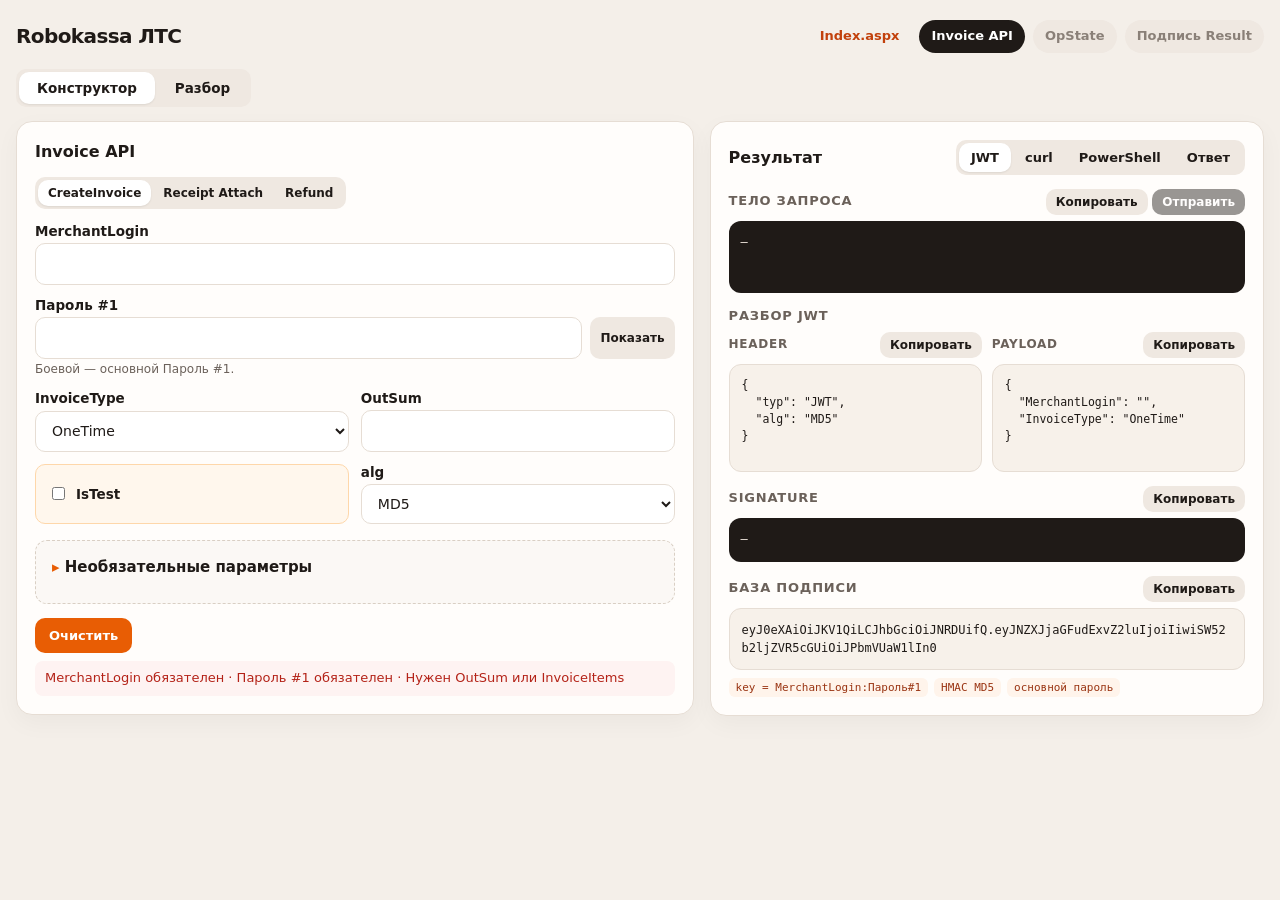
==== index.html @ 937c183a "move" ====
<!DOCTYPE html>
<html lang="ru">
<head>
  <meta charset="UTF-8" />
  <meta name="viewport" content="width=device-width, initial-scale=1" />
  <title>Robokassa ЛТС — Invoice API</title>
  <!--
    Invoice API (JWT): CreateInvoice + режим «Разбор».
    Схема payload взята из https://docs.robokassa.ru/openapi/robokassa.yaml
    (components.schemas.InvoiceCreatePayload), сверено 2026-09-21.
    Receipt Attach (второй чек): docs.robokassa.ru/ru/second-receipt, сверено 2026-09-24.
    Refund: docs.robokassa.ru/ru/refund-api + RefundPayload из yaml, сверено 2026-09-24.
    Хеш-функции скопированы из index.html без изменений.
    UI: скил robokassa-lts-ui. API/подписи: скил robokassa-api.
  -->
  <style>
    :root {
      --bg: #f4efe9;
      --paper: #fffdfb;
      --ink: #1f1a17;
      --muted: #6b615a;
      --line: #e6ddd4;
      --orange: #e85d04;
      --orange-deep: #c2410c;
      --ok: #0f7b4c;
      --warn: #b45309;
      --err: #b42318;
      --chip: #fff4eb;
      --mono: "Cascadia Code", "Consolas", "SFMono-Regular", ui-monospace, monospace;
      --sans: "Segoe UI", system-ui, sans-serif;
    }
    * { box-sizing: border-box; }
    html, body { margin: 0; background: var(--bg); color: var(--ink); font: 15px/1.45 var(--sans); }
    a { color: var(--orange-deep); }
    .app { max-width: 1280px; margin: 0 auto; padding: 20px 16px 40px; }
    header.app-head {
      display: flex; flex-wrap: wrap; gap: 12px 24px;
      align-items: center; justify-content: space-between;
      margin-bottom: 16px;
    }
    .brand strong { font-size: 20px; letter-spacing: -0.03em; }
    nav { display: flex; flex-wrap: wrap; gap: 8px; }
    nav a, nav span {
      display: inline-flex; align-items: center; padding: 7px 12px;
      border-radius: 999px; text-decoration: none; font-size: 13px; font-weight: 600;
    }
    nav a.active { background: var(--ink); color: #fff; }
    nav span.soon { background: #efe8e1; color: #8a8078; }
    .grid { display: grid; grid-template-columns: minmax(0, 1.1fr) minmax(0, 0.9fr); gap: 16px; align-items: start; }
    @media (max-width: 820px) { .grid { grid-template-columns: 1fr; } }
    .card {
      background: var(--paper); border: 1px solid var(--line); border-radius: 16px;
      padding: 18px; box-shadow: 0 8px 24px rgba(31, 26, 23, 0.04);
    }
    .sticky { position: sticky; top: 12px; }
    h2 { margin: 0 0 14px; font-size: 16px; }
    h3 { margin: 0 0 10px; font-size: 13px; color: var(--muted); text-transform: uppercase; letter-spacing: 0.06em; }
    .fields { display: grid; gap: 12px; }
    .row { display: grid; gap: 4px; justify-items: stretch; }
    .row.inline { grid-template-columns: 1fr 1fr; gap: 12px; }
    .row.three { grid-template-columns: 1fr 1fr 1fr; gap: 12px; }
    .row.exp { grid-template-columns: minmax(0, 1fr) 72px 72px; gap: 8px; }
    .row.url2 { grid-template-columns: minmax(0, 1fr) 100px; gap: 8px; }
    @media (max-width: 640px) {
      .row.inline, .row.three, .row.exp, .row.url2 { grid-template-columns: 1fr; }
    }
    .checks { display: grid; grid-template-columns: 1fr 1fr; gap: 8px; }
    label { display: block; margin: 0; padding: 0; text-align: left; font-size: 13.5px; font-weight: 600; line-height: 1.2; }
    input[type="text"], input[type="password"], input[type="number"], input[type="email"],
    input[type="url"], select, textarea {
      width: 100%; border: 1px solid var(--line); border-radius: 10px;
      padding: 10px 12px; font: 14px/1.4 var(--sans); background: #fff; color: var(--ink);
    }
    textarea { min-height: 88px; resize: vertical; font-family: var(--mono); font-size: 13px; }
    textarea.tall { min-height: 150px; }
    input:focus, select:focus, textarea:focus { outline: 2px solid #fdba74; border-color: var(--orange); }
    input:disabled, select:disabled, textarea:disabled { background: #f7f3ef; color: #a09790; }
    .pass-wrap { display: flex; gap: 8px; }
    .pass-wrap input { flex: 1; }
    .check {
      display: flex; align-items: center; gap: 8px; padding: 10px 12px;
      border: 1px solid var(--line); border-radius: 10px; background: #fff; font-size: 13.5px; font-weight: 600;
    }
    .check.live { background: #fff7ed; border-color: #fed7aa; }
    .actions { display: flex; flex-wrap: wrap; gap: 8px; margin-top: 14px; }
    button, .btn {
      border: 0; border-radius: 10px; padding: 10px 14px; font: 600 13px var(--sans);
      cursor: pointer; background: var(--ink); color: #fff;
    }
    button.primary { background: var(--orange); }
    button.primary:hover { background: var(--orange-deep); }
    button.ghost, .btn.ghost { background: #efe8e1; color: var(--ink); }
    button.small { padding: 6px 10px; font-size: 12px; }
    button:disabled { opacity: .45; cursor: not-allowed; }
    details.opt {
      margin-top: 16px; border: 1px dashed #d9cfc4; border-radius: 12px; padding: 4px 12px 12px;
      background: #fbf8f5;
    }
    details.opt > summary {
      cursor: pointer; font-weight: 700; padding: 12px 4px; list-style: none;
    }
    details.opt label:not(.check) { color: var(--muted); }
    .opt-stack { display: grid; gap: 0; margin-top: 2px; }
    details.opt.sec {
      margin: 0; border: 0; border-radius: 0; padding: 0 0 2px; background: transparent;
    }
    details.opt.sec > summary {
      color: var(--muted); font-size: 13px; font-weight: 600; padding: 10px 2px;
      text-transform: uppercase; letter-spacing: 0.06em;
    }
    details.opt.nested {
      margin: 8px 0 0; padding: 2px 10px 10px;
    }
    details.opt.nested > summary {
      color: var(--muted); font-size: 13px; font-weight: 600; padding: 8px 2px;
      text-transform: uppercase; letter-spacing: 0.06em;
    }
    details.opt.nested.items {
      margin: 0; border: 1px solid var(--line); border-radius: 10px;
      background: #fff; padding: 4px 12px 12px;
    }
    details.opt.nested.items > summary {
      color: var(--ink); font-size: 13.5px; font-weight: 600; padding: 10px 2px;
      text-transform: none; letter-spacing: 0;
    }
    .fiscal-extra { display: grid; gap: 6px; margin-top: 4px; }
    .fiscal-extra .check {
      padding: 2px 0; border: 0; background: transparent; border-radius: 0;
      font-size: 12px; font-weight: 500; color: var(--muted);
    }
    .fiscal-extra label { font-size: 12px; font-weight: 500; }
    .fiscal-extra input[type="text"] { padding: 6px 8px; font-size: 13px; }
    .item-card {
      border: 1px solid var(--line); border-radius: 10px; padding: 10px; background: #fff;
      display: grid; gap: 8px; margin-bottom: 8px;
    }
    .item-card .head { display: flex; justify-content: space-between; align-items: center; }
    .item-card .head b { font-size: 12.5px; color: var(--muted); }
    .kv-row { display: grid; grid-template-columns: 1fr 1fr auto; gap: 8px; margin-bottom: 8px; }
    .one-row { display: grid; grid-template-columns: 1fr auto; gap: 8px; margin-bottom: 8px; }
    .sum-row { display: grid; grid-template-columns: 1fr 120px auto; gap: 8px; margin-bottom: 8px; }
    details.opt > summary::-webkit-details-marker { display: none; }
    details.opt > summary::before { content: "▸ "; color: var(--orange); }
    details.opt[open] > summary::before { content: "▾ "; }
    .seg {
      display: inline-flex; padding: 3px; background: #efe8e1; border-radius: 10px; gap: 2px;
    }
    .seg button { background: transparent; color: var(--ink); padding: 7px 12px; }
    .seg button.on { background: #fff; box-shadow: 0 1px 2px rgba(0,0,0,.08); }
    .seg.modes { margin-bottom: 14px; }
    .seg.modes button { padding: 8px 18px; font-size: 13.5px; }
    .seg.methods { margin-bottom: 14px; flex-wrap: wrap; }
    .seg.methods button { font-size: 12px; padding: 6px 10px; }
    .result-head { display: flex; justify-content: space-between; align-items: center; gap: 8px; margin-bottom: 12px; flex-wrap: wrap; }
    .out {
      background: #1f1a17; color: #f8efe6; border-radius: 12px; padding: 12px;
      font: 12px/1.5 var(--mono); word-break: break-all; white-space: pre-wrap;
      min-height: 72px; max-height: 240px; overflow: auto;
    }
    .out.plain { background: #f7f1ea; color: var(--ink); border: 1px solid var(--line); }
    .out.short { min-height: 44px; }
    .label-row { display: flex; justify-content: space-between; align-items: center; margin: 14px 0 6px; gap: 8px; }
    .label-row h3 { margin: 0; }
    .parts { display: flex; flex-wrap: wrap; gap: 6px; margin-top: 8px; }
    .parts code {
      display: inline-block; padding: 3px 7px; border-radius: 6px; font: 11px var(--mono);
      background: var(--chip); color: #9a3412;
    }
    .warn, .err, .ok {
      padding: 8px 10px; border-radius: 8px; font-size: 13px; margin-top: 8px;
    }
    .warn { background: #fff7ed; color: var(--warn); }
    .err { background: #fef3f2; color: var(--err); }
    .ok { background: #ecfdf3; color: var(--ok); }
    .hidden { display: none !important; }
    .jwt-pair { display: grid; grid-template-columns: minmax(0, 1fr) minmax(0, 1fr); gap: 10px; }
    @media (max-width: 1080px) { .jwt-pair { grid-template-columns: 1fr; } }
    .jwt-pair.single { grid-template-columns: 1fr; }
    .jwt-pair .out { min-height: 108px; max-height: 200px; font-size: 11.5px; }
    .pair-head { display: flex; justify-content: space-between; align-items: center; margin-bottom: 6px; gap: 6px; }
    .pair-head h3 { margin: 0; font-size: 12px; }
    .sig-chip {
      display: inline-block; padding: 3px 8px; border-radius: 999px;
      font: 11px var(--sans); font-weight: 700;
    }
    .sig-chip.ok { background: #ecfdf3; color: var(--ok); }
    .sig-chip.bad { background: #fef3f2; color: var(--err); }
    .sig-chip.na { background: #efe8e1; color: var(--muted); }
    .finds { display: grid; gap: 7px; }
    .find {
      padding: 9px 11px; border-left: 3px solid; border-radius: 0 8px 8px 0;
      font-size: 13px; line-height: 1.4;
    }
    .find b { display: block; font-weight: 700; }
    .find span { color: inherit; opacity: .85; }
    .find code { font: 11.5px var(--mono); background: rgba(0,0,0,.05); padding: 1px 4px; border-radius: 4px; }
    .find.e { background: #fef3f2; border-color: var(--err); color: var(--err); }
    .find.w { background: #fff7ed; border-color: var(--warn); color: var(--warn); }
    .find.o { background: #ecfdf3; border-color: var(--ok); color: var(--ok); }
    .find.i { background: #f7f1ea; border-color: #cbbfb3; color: var(--muted); }
    .hint { font-size: 12px; color: var(--muted); margin-top: -2px; }
    .stub-note {
      padding: 10px 12px; border-radius: 10px; background: #fff7ed; color: var(--warn);
      font-size: 13px; line-height: 1.5;
    }
  </style>
</head>
<body>
  <div class="app">
    <header class="app-head">
      <div class="brand"><strong>Robokassa ЛТС</strong></div>
      <nav>
        <a href="./index.html">Index.aspx</a>
        <a class="active" href="./invoice.html">Invoice API</a>
        <span class="soon">OpState</span>
        <span class="soon">Подпись Result</span>
      </nav>
    </header>

    <div class="seg modes" id="modeSeg">
      <button type="button" class="on" data-mode="build">Конструктор</button>
      <button type="button" data-mode="check">Разбор</button>
    </div>

    <!-- ============================ КОНСТРУКТОР ============================ -->
    <div class="grid" id="buildMode">
      <section class="card">
        <h2 id="methodTitle">Invoice API</h2>
        <div class="seg methods" id="methodSeg">
          <button type="button" class="on" data-m="create">CreateInvoice</button>
          <button type="button" data-m="attach">Receipt Attach</button>
          <button type="button" data-m="refund">Refund</button>
        </div>

        <div id="formCreate">
        <div class="fields">
          <div class="row">
            <label>MerchantLogin</label>
            <input id="MerchantLogin" type="text" autocomplete="off" spellcheck="false" />
          </div>
          <div class="row">
            <label>Пароль #1</label>
            <div class="pass-wrap">
              <input id="Password1" type="password" autocomplete="off" spellcheck="false" />
              <button type="button" class="ghost small" id="togglePass">Показать</button>
            </div>
            <div class="hint" id="passHint">Боевой — основной Пароль #1.</div>
          </div>
          <div class="row inline">
            <div class="row">
              <label>InvoiceType</label>
              <select id="InvoiceType">
                <option value="OneTime" selected>OneTime</option>
                <option value="Reusable">Reusable</option>
              </select>
            </div>
            <div class="row">
              <label>OutSum</label>
              <input id="OutSum" type="text" inputmode="decimal" />
            </div>
          </div>
          <div class="row inline">
            <label class="check live" id="isTestBox">
              <input id="IsTest" type="checkbox" />
              IsTest
            </label>
            <div class="row">
              <label>alg</label>
              <select id="HashAlgo">
                <option value="md5" selected>MD5</option>
                <option value="ripemd160">RIPEMD160</option>
                <option value="sha1">HS1</option>
                <option value="sha256">HS256</option>
                <option value="sha384">HS384</option>
                <option value="sha512">HS512</option>
              </select>
            </div>
          </div>
        </div>

        <details class="opt" id="optionalBlock">
          <summary>Необязательные параметры</summary>
          <div class="opt-stack">
            <details class="opt sec">
              <summary>Основные</summary>
              <div class="fields">
                <div class="row">
                  <label>Description</label>
                  <input id="Description" type="text" />
                </div>
                <div class="row inline">
                  <div class="row">
                    <label>InvId</label>
                    <input id="InvId" type="text" inputmode="numeric" />
                  </div>
                  <div class="row">
                    <label>Culture</label>
                    <select id="Culture">
                      <option value=""></option>
                      <option value="ru">ru</option>
                      <option value="en">en</option>
                    </select>
                  </div>
                </div>
                <div class="row exp">
                  <div class="row">
                    <label>ExpirationDate</label>
                    <input id="ExpirationDate" type="date" />
                  </div>
                  <div class="row">
                    <label>ЧЧ</label>
                    <input id="ExpirationHH" type="text" inputmode="numeric" maxlength="2" />
                  </div>
                  <div class="row">
                    <label>ММ</label>
                    <input id="ExpirationMM" type="text" inputmode="numeric" maxlength="2" />
                  </div>
                </div>
                <div class="hint" id="expHint">Без пояса = МСК.</div>
                <div class="row">
                  <label>MerchantComments</label>
                  <input id="MerchantComments" type="text" />
                </div>
                <div class="row inline">
                  <div class="row">
                    <label>CustomUserProperty.Name</label>
                    <input id="CupName" type="text" />
                  </div>
                  <div class="row">
                    <label>CustomUserProperty.Value</label>
                    <input id="CupValue" type="text" />
                  </div>
                </div>
              </div>
            </details>

            <details class="opt sec">
              <summary>Позиции счёта</summary>
              <div class="fields">
                <details class="opt nested items" id="itemsBlock">
                  <summary>InvoiceItems</summary>
                  <div id="itemList"></div>
                  <button type="button" class="ghost small" id="addItem">+</button>
                  <div class="hint" style="margin-top:6px">Обязательны Name, Quantity, Cost, Tax. С позициями OutSum не обязателен.</div>
                </details>
              </div>
            </details>

            <details class="opt sec">
              <summary>Фискализация</summary>
              <div class="fields">
                <div class="row">
                  <label>Sno</label>
                  <select id="Sno">
                    <option value=""></option>
                    <option value="osn">osn</option>
                    <option value="usn_income">usn_income</option>
                    <option value="usn_income_outcome">usn_income_outcome</option>
                    <option value="esn">esn</option>
                    <option value="patent">patent</option>
                  </select>
                </div>
                <div class="row">
                  <label>Payments</label>
                  <div id="payList"></div>
                  <button type="button" class="ghost small" id="addPay">+</button>
                </div>
                <div class="fiscal-extra">
                  <label class="check">
                    <input id="IsWithoutFreeSale" type="checkbox" />
                    IsWithoutFreeSale
                  </label>
                  <div class="row">
                    <label>FiscalParentOpId</label>
                    <input id="FiscalParentOpId" type="text" inputmode="numeric" />
                  </div>
                </div>
              </div>
            </details>

            <details class="opt sec">
              <summary>Способы оплаты</summary>
              <div class="fields">
                <div class="row">
                  <label>Aliases</label>
                  <div id="aliasList"></div>
                  <button type="button" class="ghost small" id="addAlias">+</button>
                </div>
              </div>
            </details>

            <details class="opt sec">
              <summary>URL2</summary>
              <div class="fields">
                <div class="row url2">
                  <div class="row">
                    <label>SuccessUrl2Data.Url</label>
                    <input id="SuccessUrl2" type="url" />
                  </div>
                  <div class="row">
                    <label>Method</label>
                    <select id="SuccessUrl2Method">
                      <option value="GET">GET</option>
                      <option value="POST">POST</option>
                    </select>
                  </div>
                </div>
                <div class="row url2">
                  <div class="row">
                    <label>FailUrl2Data.Url</label>
                    <input id="FailUrl2" type="url" />
                  </div>
                  <div class="row">
                    <label>Method</label>
                    <select id="FailUrl2Method">
                      <option value="GET">GET</option>
                      <option value="POST">POST</option>
                    </select>
                  </div>
                </div>
                <div class="hint"><code>Url</code> + <code>Method</code> вместе. Не то же, что <code>SuccessUrl2</code> в AdditionalParameters.</div>
              </div>
            </details>

            <details class="opt sec">
              <summary>UserFields</summary>
              <div id="ufList"></div>
              <button type="button" class="ghost small" id="addUf">+</button>
            </details>

            <details class="opt sec">
              <summary>AdditionalParameters</summary>
              <div class="fields">
                <div class="row inline">
                  <div class="row">
                    <label>Email</label>
                    <input id="apEmail" type="email" />
                  </div>
                  <div class="row">
                    <label>IncCurrLabel</label>
                    <input id="apIncCurrLabel" type="text" />
                  </div>
                </div>
                <div class="row">
                  <label>PaymentMethods</label>
                  <input id="apPaymentMethods" type="text" placeholder='["BankCard","SBP"]' />
                </div>
                <div class="row">
                  <label>ResultURL2</label>
                  <input id="apResultURL2" type="url" />
                </div>
                <div class="row url2">
                  <div class="row">
                    <label>SuccessUrl2</label>
                    <input id="apSuccessUrl2" type="url" />
                  </div>
                  <div class="row">
                    <label>Method</label>
                    <select id="apSuccessUrl2Method">
                      <option value=""></option>
                      <option value="GET">GET</option>
                      <option value="POST">POST</option>
                    </select>
                  </div>
                </div>
                <div class="row url2">
                  <div class="row">
                    <label>FailUrl2</label>
                    <input id="apFailUrl2" type="url" />
                  </div>
                  <div class="row">
                    <label>Method</label>
                    <select id="apFailUrl2Method">
                      <option value=""></option>
                      <option value="GET">GET</option>
                      <option value="POST">POST</option>
                    </select>
                  </div>
                </div>
                <div class="row">
                  <label>Token</label>
                  <input id="apToken" type="text" spellcheck="false" />
                </div>
                <div class="row">
                  <label>Split</label>
                  <textarea id="apSplit" spellcheck="false"></textarea>
                  <div class="hint">Формат не описан, уходит как есть. Не API сплитования.</div>
                </div>
                <div class="checks">
                  <label class="check">
                    <input id="apStepByStep" type="checkbox" />
                    StepByStep
                  </label>
                  <label class="check">
                    <input id="apRecurring" type="checkbox" />
                    Recurring
                  </label>
                </div>
                <div class="row">
                  <label>Свои ключи</label>
                  <div id="apList"></div>
                  <button type="button" class="ghost small" id="addAp">+</button>
                  <div class="hint">Строками. <code>IsTest</code> — галкой выше.</div>
                </div>
              </div>
            </details>
          </div>
        </details>
        </div>

        <!-- Receipt Attach — второй (итоговый) чек. Не JWT: base64(тело).base64(hex-хеш(base64 + Пароль#1)) -->
        <div id="formAttach" class="hidden">
          <div class="fields">
            <div class="row">
              <label>merchantId</label>
              <input id="raMerchant" type="text" autocomplete="off" spellcheck="false" />
            </div>
            <div class="row">
              <label>Пароль #1</label>
              <div class="pass-wrap">
                <input id="raPass" type="password" autocomplete="off" spellcheck="false" />
                <button type="button" class="ghost small" id="raTogglePass">Показать</button>
              </div>
            </div>
            <div class="row inline">
              <div class="row">
                <label>originId</label>
                <input id="raOriginId" type="text" inputmode="numeric" />
              </div>
              <div class="row">
                <label>id</label>
                <input id="raId" type="text" inputmode="numeric" />
              </div>
            </div>
            <div class="row inline">
              <div class="row">
                <label>total</label>
                <input id="raTotal" type="text" inputmode="decimal" />
              </div>
              <div class="row">
                <label>Алгоритм</label>
                <select id="raAlgo">
                  <option value="md5" selected>MD5</option>
                  <option value="ripemd160">RIPEMD160</option>
                  <option value="sha1">SHA1</option>
                  <option value="sha256">SHA256</option>
                  <option value="sha384">SHA384</option>
                  <option value="sha512">SHA512</option>
                </select>
              </div>
            </div>
            <div class="row">
              <label>url</label>
              <input id="raUrl" type="url" />
            </div>
            <div class="row inline">
              <div class="row">
                <label>client.email</label>
                <input id="raEmail" type="email" />
              </div>
              <div class="row">
                <label>client.phone</label>
                <input id="raPhone" type="text" inputmode="tel" />
              </div>
            </div>
            <div class="row">
              <label>items</label>
              <div id="raItemList"></div>
              <button type="button" class="ghost small" id="addRaItem">+</button>
            </div>
            <div class="row">
              <label>payments</label>
              <div id="raPayList"></div>
              <button type="button" class="ghost small" id="addRaPay">+</button>
            </div>
          </div>

          <details class="opt">
            <summary>Необязательные параметры</summary>
            <div class="opt-stack">
              <details class="opt sec">
                <summary>Основные</summary>
                <div class="fields">
                  <div class="row">
                    <label>sno</label>
                    <select id="raSno">
                      <option value=""></option>
                      <option value="osn">osn</option>
                      <option value="usn_income">usn_income</option>
                      <option value="usn_income_outcome">usn_income_outcome</option>
                      <option value="esn">esn</option>
                      <option value="patent">patent</option>
                    </select>
                  </div>
                  <div class="row">
                    <label>vats</label>
                    <div id="raVatList"></div>
                    <button type="button" class="ghost small" id="addRaVat">+</button>
                  </div>
                </div>
              </details>
            </div>
          </details>
        </div>

        <!-- Refund API: JWT на Пароле #3, только HS256/384/512, тестового режима нет -->
        <div id="formRefund" class="hidden">
          <div class="fields">
            <div class="row">
              <label>Пароль #3</label>
              <div class="pass-wrap">
                <input id="rfPass" type="password" autocomplete="off" spellcheck="false" />
                <button type="button" class="ghost small" id="rfTogglePass">Показать</button>
              </div>
            </div>
            <div class="row">
              <label>OpKey</label>
              <input id="rfOpKey" type="text" autocomplete="off" spellcheck="false" />
            </div>
            <div class="row">
              <label>alg</label>
              <select id="rfAlgo">
                <option value="sha256" selected>HS256</option>
                <option value="sha384">HS384</option>
                <option value="sha512">HS512</option>
              </select>
            </div>
          </div>

          <details class="opt">
            <summary>Необязательные параметры</summary>
            <div class="opt-stack">
              <details class="opt sec">
                <summary>Частичный возврат</summary>
                <div class="fields">
                  <div class="row">
                    <label>RefundSum</label>
                    <input id="rfSum" type="text" inputmode="decimal" />
                  </div>
                </div>
              </details>
              <details class="opt sec">
                <summary>Чек возврата</summary>
                <div class="fields">
                  <details class="opt nested items">
                    <summary>InvoiceItems</summary>
                    <div id="rfItemList"></div>
                    <button type="button" class="ghost small" id="addRfItem">+</button>
                  </details>
                </div>
              </details>
            </div>
          </details>

          <div class="label-row"><h3>GetState</h3></div>
          <div class="one-row">
            <input id="rfRequestId" type="text" placeholder="requestId" spellcheck="false" />
            <button type="button" class="ghost small" id="rfStateOpen" disabled>Открыть</button>
          </div>
        </div>

        <div class="actions">
          <button type="button" class="primary" id="resetBuild">Очистить</button>
        </div>
        <div id="formMsg"></div>
      </section>

      <aside class="card sticky">
        <div class="result-head">
          <h2 style="margin:0">Результат</h2>
          <div class="seg" id="formatSeg">
            <button type="button" class="on" data-fmt="jwt" id="fmtFirst">JWT</button>
            <button type="button" data-fmt="curl">curl</button>
            <button type="button" data-fmt="ps">PowerShell</button>
            <button type="button" data-fmt="resp">Ответ</button>
          </div>
        </div>

        <div class="label-row">
          <h3 id="bodyTitle">Тело запроса</h3>
          <div>
            <button type="button" class="ghost small" id="copyBody">Копировать</button>
            <button type="button" class="small" id="sendBtn" disabled title="Из локального файла отправка заблокирована CORS">Отправить</button>
          </div>
        </div>
        <div class="out" id="bodyOut">—</div>
        <div id="respStub" class="stub-note hidden" style="margin-top:8px">
          Из файла не отправить — нет CORS. curl / PowerShell / Postman. Кнопка — болванка под хостинг.
        </div>

        <div class="label-row"><h3 id="bSplitTitle">Разбор JWT</h3></div>
        <div class="jwt-pair" id="bPair">
          <div id="bHeaderWrap">
            <div class="pair-head">
              <h3>Header</h3>
              <button type="button" class="ghost small" data-copy="bHeaderOut">Копировать</button>
            </div>
            <div class="out plain" id="bHeaderOut">—</div>
          </div>
          <div>
            <div class="pair-head">
              <h3>Payload</h3>
              <button type="button" class="ghost small" data-copy="bPayloadOut">Копировать</button>
            </div>
            <div class="out plain" id="bPayloadOut">—</div>
          </div>
        </div>

        <div class="label-row">
          <h3>Signature</h3>
          <button type="button" class="ghost small" data-copy="sigOut">Копировать</button>
        </div>
        <div class="out short" id="sigOut">—</div>

        <div class="label-row">
          <h3>База подписи</h3>
          <button type="button" class="ghost small" data-copy="baseOut">Копировать</button>
        </div>
        <div class="out plain short" id="baseOut">—</div>
        <div class="parts" id="baseParts"></div>
      </aside>
    </div>

    <!-- ============================== РАЗБОР ============================== -->
    <div class="grid hidden" id="checkMode">
      <section class="card">
        <h2>Что прислал клиент</h2>
        <div class="fields">
          <div class="row">
            <label>JWT, payload, curl или лог — как есть</label>
            <textarea id="rawIn" class="tall" spellcheck="false" placeholder="eyJ0eXAiOiJKV1QiLCJhbGciOiJNRDUifQ.eyJNZXJjaGFudExvZ2luIjoi..."></textarea>
          </div>
          <div class="row inline">
            <div class="row">
              <label>MerchantLogin</label>
              <input id="cLogin" type="text" autocomplete="off" spellcheck="false" />
              <div class="hint">Из payload.</div>
            </div>
            <div class="row">
              <label>Пароль #1</label>
              <div class="pass-wrap">
                <input id="cPass1" type="password" autocomplete="off" spellcheck="false" />
                <button type="button" class="ghost small" id="cTogglePass">Показать</button>
              </div>
              <div class="hint">Для подписи. При <code>IsTest=1</code> — тестовый.</div>
            </div>
          </div>
        </div>

        <div class="actions">
          <button type="button" class="primary" id="resetCheck">Очистить</button>
          <button type="button" class="ghost" id="toBuilder" disabled>Загрузить в конструктор</button>
        </div>
      </section>

      <aside class="card sticky">
        <div class="result-head">
          <h2 style="margin:0">Диагностика</h2>
          <span class="sig-chip na" id="sigChip">подпись не проверена</span>
        </div>
        <div class="finds" id="findings">
          <div class="find i"><b>Пусто</b><span>Вставь JWT или payload слева.</span></div>
        </div>

        <div class="label-row"><h3>Разбор JWT</h3></div>
        <div class="jwt-pair">
          <div>
            <div class="pair-head">
              <h3>Header</h3>
              <button type="button" class="ghost small" data-copy="cHeaderOut">Копировать</button>
            </div>
            <div class="out plain" id="cHeaderOut">—</div>
          </div>
          <div>
            <div class="pair-head">
              <h3>Payload</h3>
              <button type="button" class="ghost small" data-copy="cPayloadOut">Копировать</button>
            </div>
            <div class="out plain" id="cPayloadOut">—</div>
          </div>
        </div>

        <div class="label-row">
          <h3>Signature клиента</h3>
          <button type="button" class="ghost small" data-copy="cSigOut">Копировать</button>
        </div>
        <div class="out short" id="cSigOut">—</div>
      </aside>
    </div>
  </div>

  <script>
    const API_URL = "https://services.robokassa.ru/InvoiceServiceWebApi/api/CreateInvoice";
    const REFUND_URL = "https://services.robokassa.ru/RefundService/Refund/Create";
    const REFUND_STATE_URL = "https://services.robokassa.ru/RefundService/Refund/GetState?id=";
    const ATTACH_URL = "https://ws.roboxchange.com/RoboFiscal/Receipt/Attach";
    const METHOD_TITLE = { create: "Invoice API", attach: "Второй чек", refund: "API возвратов" };

    /* ---- Алгоритмы: внутренний id -> значение alg в header ---- */
    const ALG_LABEL = {
      md5: "MD5", ripemd160: "RIPEMD160", sha1: "HS1",
      sha256: "HS256", sha384: "HS384", sha512: "HS512"
    };
    const ALG_IDS = Object.keys(ALG_LABEL);
    /* Как клиенты реально пишут alg — для сверки header с фактическим алгоритмом */
    const ALG_ALIAS = {
      MD5: "md5", HMACMD5: "md5",
      RIPEMD160: "ripemd160", RMD160: "ripemd160", HMACRIPEMD160: "ripemd160",
      HS1: "sha1", SHA1: "sha1", HMACSHA1: "sha1",
      HS256: "sha256", SHA256: "sha256", HMACSHA256: "sha256",
      HS384: "sha384", SHA384: "sha384", HMACSHA384: "sha384",
      HS512: "sha512", SHA512: "sha512", HMACSHA512: "sha512"
    };

    /* ---- Справочники. Tax/PaymentMethod/PaymentObject в InvoiceItem описаны в схеме
           просто как string, поэтому значение вне списка — предупреждение, не ошибка. ---- */
    const SNO = ["osn", "usn_income", "usn_income_outcome", "esn", "patent"];
    const TAX = ["none", "vat0", "vat10", "vat110", "vat20", "vat120"];
    const PAYMENT_METHOD = ["full_prepayment", "prepayment", "advance", "full_payment", "partial_payment", "credit", "credit_payment"];
    const PAYMENT_OBJECT = ["commodity", "excise", "job", "service", "gambling_bet", "gambling_prize",
      "lottery", "lottery_prize", "intellectual_activity", "payment", "agent_commission", "composite", "another"];
    /* Ставки второго чека — список vats.type из docs.robokassa.ru/ru/second-receipt */
    const ATTACH_TAX = ["none", "vat0", "vat5", "vat7", "vat10", "vat110", "vat20", "vat22", "vat120", "vat122", "vat105", "vat107"];
    const AP_KEYS = [
      "IsTest", "IncCurrLabel", "PaymentMethods", "Email", "ResultURL2",
      "StepByStep", "Recurring", "Token", "Split", "Culture",
      "SuccessUrl2", "SuccessUrl2Method", "FailUrl2", "FailUrl2Method",
      "IsWithoutFreeSale", "FiscalParentOpId"
    ];

    /* ---- Оплата частями и в кредит. Без номенклатуры ссылка создаётся, но платёжная
           форма показывает «форма оплаты не работает» (саппорт, 2026-09-21).
           Podeli, Mokka, YandexPaySplit — docs.robokassa.ru/ru/buynowpaylater.
           OTP — подтверждён саппортом. Регистр не важен. ---- */
    const CREDIT_ALIASES = ["Podeli", "Mokka", "YandexPaySplit", "OTP"];
    function creditAliasesIn(list) {
      const low = CREDIT_ALIASES.map((a) => a.toLowerCase());
      const hit = list.map((a) => String(a).trim()).filter((a) => low.includes(a.toLowerCase()));
      return [...new Set(hit)];
    }
    /* PaymentMethods в AdditionalParameters — строка с JSON-массивом, на всякий случай понимаем и через запятую */
    function parseMethodList(s) {
      try {
        const a = JSON.parse(s);
        if (Array.isArray(a)) return a.map(String);
      } catch (e) {}
      return String(s).replace(/[\[\]"']/g, "").split(",").map((x) => x.trim()).filter(Boolean);
    }
    function paymentMethodsOf(c) {
      const out = [];
      if (Array.isArray(c.Aliases)) out.push(...c.Aliases.map(String));
      const ap = c.AdditionalParameters && typeof c.AdditionalParameters === "object" ? c.AdditionalParameters : {};
      if (ap.IncCurrLabel) out.push(String(ap.IncCurrLabel));
      if (ap.PaymentMethods) out.push(...parseMethodList(ap.PaymentMethods));
      return out;
    }

    /* ---- Схема InvoiceCreatePayload (robokassa.yaml, сверено 2026-09-21) ---- */
    const ITEM_SCHEMA = {
      required: ["Name", "Quantity", "Cost", "Tax"],
      props: {
        Name: { t: "string" },
        Quantity: { t: "number", gt0: true },
        Cost: { t: "number", min0: true },
        Tax: { t: "string", soft: TAX },
        PaymentMethod: { t: "string", soft: PAYMENT_METHOD },
        PaymentObject: { t: "string", soft: PAYMENT_OBJECT },
        NomenclatureCode: { t: "string" },
        AgentInfo: { t: "object", obj: { props: { Type: { t: "string" } } } },
        SupplierInfo: { t: "object", obj: { props: {
          Name: { t: "string" }, Inn: { t: "string" }, Phones: { t: "array", itemType: "string" }
        } } },
        IsNonAgentItem: { t: "boolean" }
      }
    };
    /* SuccessUrl2Data / FailUrl2Data с Method GET и «?» в Url сервер отклоняет;
       с POST или без «?» — принимает (проверено 2026-09-21). У Index.aspx такого нет. */
    const URL2_GET_QUERY = "Url был сформирован некорректно";
    const REDIRECT_SCHEMA = {
      required: ["Url", "Method"],
      props: { Url: { t: "string" }, Method: { t: "string", enum: ["GET", "POST"], ci: "soft" } }
    };
    const CREATE_SCHEMA = {
      required: ["MerchantLogin", "InvoiceType"],
      anyOf: ["OutSum", "InvoiceItems"],
      props: {
        MerchantLogin: { t: "string" },
        /* Регистр значений — прогон invoice-case-test.ps1, 2026-09-21 */
        InvoiceType: { t: "string", enum: ["OneTime", "Reusable"], ci: "ok" },
        Culture: { t: "string", enum: ["ru", "en"],
          ciNote: "Ответ: «Позиции заказа сформированы некорректно» — сбивает с толку." },
        InvId: { t: "integer", nullable: true },
        OutSum: { t: "number", gt0: true },
        ExpirationDate: { t: "string", dt: true },
        Description: { t: "string" },
        FiscalParentOpId: { t: "integer" },
        MerchantComments: { t: "string" },
        UserFields: { t: "object", vt: "string" },
        InvoiceItems: { t: "array", item: ITEM_SCHEMA },
        SuccessUrl2Data: { t: "object", obj: REDIRECT_SCHEMA },
        FailUrl2Data: { t: "object", obj: REDIRECT_SCHEMA },
        Aliases: { t: "array", itemType: "string" },
        Payments: { t: "array", item: {
          required: ["Sum"],
          props: { Type: { t: "string" }, Sum: { t: "number" } }
        } },
        CustomUserProperty: { t: "object", obj: {
          props: { Name: { t: "string" }, Value: { t: "string" } }
        } },
        IsWithoutFreeSale: { t: "boolean" },
        Sno: { t: "string", soft: SNO },
        AdditionalParameters: { t: "object", vt: "string", keys: AP_KEYS }
      }
    };

    const state = { mode: "build", method: "create", fmt: "jwt", parsed: null };

    const $ = (id) => document.getElementById(id);
    const val = (id) => ($(id).value || "").trim();
    const checked = (id) => $(id).checked;
    const esc = (s) => String(s).replace(/[&<>]/g, (c) => ({ "&": "&amp;", "<": "&lt;", ">": "&gt;" }[c]));

    function utf8(str) {
      return new TextEncoder().encode(str);
    }
    function hex(bytes) {
      return Array.from(bytes).map((b) => b.toString(16).padStart(2, "0")).join("");
    }
    function rotl(x, n) {
      return ((x << n) | (x >>> (32 - n))) >>> 0;
    }

    function md5(bytes) {
      const orig = bytes.length;
      const tail = (((orig + 8) >> 6) + 1) * 64;
      const buf = new Uint8Array(tail);
      buf.set(bytes);
      buf[orig] = 0x80;
      const dv = new DataView(buf.buffer);
      dv.setUint32(tail - 8, orig * 8, true);
      let a0 = 0x67452301, b0 = 0xefcdab89, c0 = 0x98badcfe, d0 = 0x10325476;
      const s = [7,12,17,22, 5,9,14,20, 4,11,16,23, 6,10,15,21];
      const K = new Uint32Array(64);
      for (let i = 0; i < 64; i++) K[i] = Math.floor(Math.abs(Math.sin(i + 1)) * 2 ** 32) >>> 0;
      for (let i = 0; i < tail; i += 64) {
        let A = a0, B = b0, C = c0, D = d0;
        const M = new Uint32Array(16);
        for (let j = 0; j < 16; j++) M[j] = dv.getUint32(i + j * 4, true);
        for (let j = 0; j < 64; j++) {
          let F, g;
          if (j < 16) { F = (B & C) | (~B & D); g = j; }
          else if (j < 32) { F = (D & B) | (~D & C); g = (5 * j + 1) % 16; }
          else if (j < 48) { F = B ^ C ^ D; g = (3 * j + 5) % 16; }
          else { F = C ^ (B | ~D); g = (7 * j) % 16; }
          const tmp = D;
          D = C; C = B;
          B = (B + rotl((A + F + K[j] + M[g]) >>> 0, s[j % 4 + (j >> 4) * 4])) >>> 0;
          A = tmp;
        }
        a0 = (a0 + A) >>> 0; b0 = (b0 + B) >>> 0; c0 = (c0 + C) >>> 0; d0 = (d0 + D) >>> 0;
      }
      const out = new DataView(new ArrayBuffer(16));
      out.setUint32(0, a0, true); out.setUint32(4, b0, true);
      out.setUint32(8, c0, true); out.setUint32(12, d0, true);
      return new Uint8Array(out.buffer);
    }

    function sha1(bytes) {
      const orig = bytes.length;
      const bit = orig * 8;
      const tail = ((((orig + 8) >> 6) + 1) * 64);
      const buf = new Uint8Array(tail);
      buf.set(bytes); buf[orig] = 0x80;
      const dv = new DataView(buf.buffer);
      dv.setUint32(tail - 4, bit >>> 0, false);
      let h0 = 0x67452301, h1 = 0xefcdab89, h2 = 0x98badcfe, h3 = 0x10325476, h4 = 0xc3d2e1f0;
      for (let i = 0; i < tail; i += 64) {
        const w = new Uint32Array(80);
        for (let j = 0; j < 16; j++) w[j] = dv.getUint32(i + j * 4, false);
        for (let j = 16; j < 80; j++) w[j] = rotl(w[j-3] ^ w[j-8] ^ w[j-14] ^ w[j-16], 1);
        let a = h0, b = h1, c = h2, d = h3, e = h4;
        for (let j = 0; j < 80; j++) {
          let f, k;
          if (j < 20) { f = (b & c) | (~b & d); k = 0x5a827999; }
          else if (j < 40) { f = b ^ c ^ d; k = 0x6ed9eba1; }
          else if (j < 60) { f = (b & c) | (b & d) | (c & d); k = 0x8f1bbcdc; }
          else { f = b ^ c ^ d; k = 0xca62c1d6; }
          const t = (rotl(a, 5) + f + e + k + w[j]) >>> 0;
          e = d; d = c; c = rotl(b, 30); b = a; a = t;
        }
        h0 = (h0 + a) >>> 0; h1 = (h1 + b) >>> 0; h2 = (h2 + c) >>> 0;
        h3 = (h3 + d) >>> 0; h4 = (h4 + e) >>> 0;
      }
      const out = new DataView(new ArrayBuffer(20));
      [h0,h1,h2,h3,h4].forEach((v, i) => out.setUint32(i * 4, v, false));
      return new Uint8Array(out.buffer);
    }

    function sha256(bytes) {
      const K = [
        0x428a2f98,0x71374491,0xb5c0fbcf,0xe9b5dba5,0x3956c25b,0x59f111f1,0x923f82a4,0xab1c5ed5,
        0xd807aa98,0x12835b01,0x243185be,0x550c7dc3,0x72be5d74,0x80deb1fe,0x9bdc06a7,0xc19bf174,
        0xe49b69c1,0xefbe4786,0x0fc19dc6,0x240ca1cc,0x2de92c6f,0x4a7484aa,0x5cb0a9dc,0x76f988da,
        0x983e5152,0xa831c66d,0xb00327c8,0xbf597fc7,0xc6e00bf3,0xd5a79147,0x06ca6351,0x14292967,
        0x27b70a85,0x2e1b2138,0x4d2c6dfc,0x53380d13,0x650a7354,0x766a0abb,0x81c2c92e,0x92722c85,
        0xa2bfe8a1,0xa81a664b,0xc24b8b70,0xc76c51a3,0xd192e819,0xd6990624,0xf40e3585,0x106aa070,
        0x19a4c116,0x1e376c08,0x2748774c,0x34b0bcb5,0x391c0cb3,0x4ed8aa4a,0x5b9cca4f,0x682e6ff3,
        0x748f82ee,0x78a5636f,0x84c87814,0x8cc70208,0x90befffa,0xa4506ceb,0xbef9a3f7,0xc67178f2
      ];
      const orig = bytes.length;
      const tail = ((((orig + 8) >> 6) + 1) * 64);
      const buf = new Uint8Array(tail);
      buf.set(bytes); buf[orig] = 0x80;
      const dv = new DataView(buf.buffer);
      const bitHi = Math.floor((orig * 8) / 2 ** 32);
      dv.setUint32(tail - 8, bitHi, false);
      dv.setUint32(tail - 4, (orig * 8) >>> 0, false);
      let h = [0x6a09e667,0xbb67ae85,0x3c6ef372,0xa54ff53a,0x510e527f,0x9b05688c,0x1f83d9ab,0x5be0cd19];
      const rr = (x, n) => (x >>> n) | (x << (32 - n));
      for (let i = 0; i < tail; i += 64) {
        const w = new Uint32Array(64);
        for (let j = 0; j < 16; j++) w[j] = dv.getUint32(i + j * 4, false);
        for (let j = 16; j < 64; j++) {
          const s0 = rr(w[j-15], 7) ^ rr(w[j-15], 18) ^ (w[j-15] >>> 3);
          const s1 = rr(w[j-2], 17) ^ rr(w[j-2], 19) ^ (w[j-2] >>> 10);
          w[j] = (w[j-16] + s0 + w[j-7] + s1) >>> 0;
        }
        let a=h[0],b=h[1],c=h[2],d=h[3],e=h[4],f=h[5],g=h[6],hh=h[7];
        for (let j = 0; j < 64; j++) {
          const S1 = rr(e,6) ^ rr(e,11) ^ rr(e,25);
          const ch = (e & f) ^ (~e & g);
          const t1 = (hh + S1 + ch + K[j] + w[j]) >>> 0;
          const S0 = rr(a,2) ^ rr(a,13) ^ rr(a,22);
          const maj = (a & b) ^ (a & c) ^ (b & c);
          const t2 = (S0 + maj) >>> 0;
          hh=g; g=f; f=e; e=(d + t1) >>> 0; d=c; c=b; b=a; a=(t1 + t2) >>> 0;
        }
        h = h.map((v, idx) => (v + [a,b,c,d,e,f,g,hh][idx]) >>> 0);
      }
      const out = new DataView(new ArrayBuffer(32));
      h.forEach((v, i) => out.setUint32(i * 4, v, false));
      return new Uint8Array(out.buffer);
    }

    function sha2_64(bytes, bits) {
      const K = [
        "428a2f98d728ae22","7137449123ef65cd","b5c0fbcfec4d3b2f","e9b5dba58189dbbc",
        "3956c25bf348b538","59f111f1b605d019","923f82a4af194f9b","ab1c5ed5da6d8118",
        "d807aa98a3030242","12835b0145706fbe","243185be4ee4b28c","550c7dc3d5ffb4e2",
        "72be5d74f27b896f","80deb1fe3b1696b1","9bdc06a725c71235","c19bf174cf692694",
        "e49b69c19ef14ad2","efbe4786384f25e3","0fc19dc68b8cd5b5","240ca1cc77ac9c65",
        "2de92c6f592b0275","4a7484aa6ea6e483","5cb0a9dcbd41fbd4","76f988da831153b5",
        "983e5152ee66dfab","a831c66d2db43210","b00327c898fb213f","bf597fc7beef0ee4",
        "c6e00bf33da88fc2","d5a79147930aa725","06ca6351e003826f","142929670a0e6e70",
        "27b70a8546d22ffc","2e1b21385c26c926","4d2c6dfc5ac42aed","53380d139d95b3df",
        "650a73548baf63de","766a0abb3c77b2a8","81c2c92e47edaee6","92722c851482353b",
        "a2bfe8a14cf10364","a81a664bbc423001","c24b8b70d0f89791","c76c51a30654be30",
        "d192e819d6ef5218","d69906245565a910","f40e35855771202a","106aa07032bbd1b8",
        "19a4c116b8d2d0c8","1e376c085141ab53","2748774cdf8eeb99","34b0bcb5e19b48a8",
        "391c0cb3c5c95a63","4ed8aa4ae3418acb","5b9cca4f7763e373","682e6ff3d6b2b8a3",
        "748f82ee5defb2fc","78a5636f43172f60","84c87814a1f0ab72","8cc702081a6439ec",
        "90befffa23631e28","a4506cebde82bde9","bef9a3f7b2c67915","c67178f2e372532b",
        "ca273eceea26619c","d186b8c721c0c207","eada7dd6cde0eb1e","f57d4f7fee6ed178",
        "06f067aa72176fba","0a637dc5a2c898a6","113f9804bef90dae","1b710b35131c471b",
        "28db77f523047d84","32caab7b40c72493","3c9ebe0a15c9bebc","431d67c49c100d4c",
        "4cc5d4becb3e42b6","597f299cfc657e2a","5fcb6fab3ad6faec","6c44198c4a475817"
      ].map((x) => BigInt("0x" + x));
      const mask = (1n << 64n) - 1n;
      const rotr = (x, n) => ((x >> n) | (x << (64n - n))) & mask;
      const orig = BigInt(bytes.length);
      const tail = Math.ceil((bytes.length + 17) / 128) * 128;
      const buf = new Uint8Array(tail);
      buf.set(bytes); buf[bytes.length] = 0x80;
      const bit = orig * 8n;
      for (let i = 0; i < 16; i++) buf[tail - 1 - i] = Number((bit >> BigInt(8 * i)) & 0xffn);
      let H = bits === 384
        ? ["cbbb9d5dc1059ed8","629a292a367cd507","9159015a3070dd17","152fecd8f70e5939",
           "67332667ffc00b31","8eb44a8768581511","db0c2e0d64f98fa7","47b5481dbefa4fa4"]
        : ["6a09e667f3bcc908","bb67ae8584caa73b","3c6ef372fe94f82b","a54ff53a5f1d36f1",
           "510e527fade682d1","9b05688c2b3e6c1f","1f83d9abfb41bd6b","5be0cd19137e2179"];
      H = H.map((x) => BigInt("0x" + x));
      for (let i = 0; i < tail; i += 128) {
        const w = new Array(80);
        for (let j = 0; j < 16; j++) {
          let v = 0n;
          for (let k = 0; k < 8; k++) v = (v << 8n) | BigInt(buf[i + j * 8 + k]);
          w[j] = v;
        }
        for (let j = 16; j < 80; j++) {
          const s0 = rotr(w[j-15], 1n) ^ rotr(w[j-15], 8n) ^ (w[j-15] >> 7n);
          const s1 = rotr(w[j-2], 19n) ^ rotr(w[j-2], 61n) ^ (w[j-2] >> 6n);
          w[j] = (w[j-16] + s0 + w[j-7] + s1) & mask;
        }
        let a=H[0],b=H[1],c=H[2],d=H[3],e=H[4],f=H[5],g=H[6],h=H[7];
        for (let j = 0; j < 80; j++) {
          const S1 = rotr(e, 14n) ^ rotr(e, 18n) ^ rotr(e, 41n);
          const ch = (e & f) ^ ((~e) & g);
          const t1 = (h + S1 + ch + K[j] + w[j]) & mask;
          const S0 = rotr(a, 28n) ^ rotr(a, 34n) ^ rotr(a, 39n);
          const maj = (a & b) ^ (a & c) ^ (b & c);
          const t2 = (S0 + maj) & mask;
          h=g; g=f; f=e; e=(d + t1) & mask; d=c; c=b; b=a; a=(t1 + t2) & mask;
        }
        H = [a,b,c,d,e,f,g,h].map((v, idx) => (H[idx] + v) & mask);
      }
      const count = bits === 384 ? 6 : 8;
      const out = new Uint8Array(count * 8);
      for (let i = 0; i < count; i++) {
        for (let k = 0; k < 8; k++) out[i * 8 + 7 - k] = Number((H[i] >> BigInt(8 * k)) & 0xffn);
      }
      return out;
    }

    function ripemd160(bytes) {
      const orig = bytes.length;
      const tail = ((((orig + 8) >> 6) + 1) * 64);
      const buf = new Uint8Array(tail);
      buf.set(bytes); buf[orig] = 0x80;
      const dv = new DataView(buf.buffer);
      dv.setUint32(tail - 8, orig * 8, true);
      const rl = [0,1,2,3,4,5,6,7,8,9,10,11,12,13,14,15,7,4,13,1,10,6,15,3,12,0,9,5,2,14,11,8,3,10,14,4,9,15,8,1,2,7,0,6,13,11,5,12,1,9,11,10,0,8,12,4,13,3,7,15,14,5,6,2,4,0,5,9,7,12,2,10,14,1,3,8,11,6,15,13];
      const rr = [5,14,7,0,9,2,11,4,13,6,15,8,1,10,3,12,6,11,3,7,0,13,5,10,14,15,8,12,4,9,1,2,15,5,1,3,7,14,6,9,11,8,12,2,10,0,4,13,8,6,4,1,3,11,15,0,5,12,2,13,9,7,10,14,12,15,10,4,1,5,8,7,6,2,13,14,0,3,9,11];
      const sl = [11,14,15,12,5,8,7,9,11,13,14,15,6,7,9,8,7,6,8,13,11,9,7,15,7,12,15,9,11,7,13,12,11,13,6,7,14,9,13,15,14,8,13,6,5,12,7,5,11,12,14,15,14,15,9,8,9,14,5,6,8,6,5,12,9,15,5,11,6,8,13,12,5,12,13,14,11,8,5,6];
      const sr = [8,9,9,11,13,15,15,5,7,7,8,11,14,14,12,6,9,13,15,7,12,8,9,11,7,7,12,7,6,15,13,11,9,7,15,11,8,6,6,14,12,13,5,14,13,13,7,5,15,5,8,11,14,14,6,14,6,9,12,9,12,5,15,8,8,5,12,9,12,5,14,6,8,13,6,5,15,13,11,11];
      const Kl = [0, 0x5a827999, 0x6ed9eba1, 0x8f1bbcdc, 0xa953fd4e];
      const Kr = [0x50a28be6, 0x5c4dd124, 0x6d703ef3, 0x7a6d76e9, 0];
      const fn = [
        (x, y, z) => (x ^ y ^ z) >>> 0,
        (x, y, z) => ((x & y) | (~x & z)) >>> 0,
        (x, y, z) => ((x | ~y) ^ z) >>> 0,
        (x, y, z) => ((x & z) | (y & ~z)) >>> 0,
        (x, y, z) => (x ^ (y | ~z)) >>> 0
      ];
      const round = (st, ia, f, x, k, r) => {
        const ic = (ia + 2) % 5;
        const ie = (ia + 4) % 5;
        const ib = (ia + 1) % 5;
        const id = (ia + 3) % 5;
        st[ia] = (rotl((st[ia] + f(st[ib], st[ic], st[id]) + x + k) >>> 0, r) + st[ie]) >>> 0;
        st[ic] = rotl(st[ic], 10);
      };
      const h = [0x67452301, 0xefcdab89, 0x98badcfe, 0x10325476, 0xc3d2e1f0];
      for (let i = 0; i < tail; i += 64) {
        const X = new Uint32Array(16);
        for (let j = 0; j < 16; j++) X[j] = dv.getUint32(i + j * 4, true);
        const L = h.slice();
        const R = h.slice();
        for (let j = 0; j < 80; j++) {
          const ia = ((5 - (j % 5)) % 5);
          const r = j >> 4;
          round(L, ia, fn[r], X[rl[j]], Kl[r], sl[j]);
          round(R, ia, fn[4 - r], X[rr[j]], Kr[r], sr[j]);
        }
        const t = (h[1] + L[2] + R[3]) >>> 0;
        h[1] = (h[2] + L[3] + R[4]) >>> 0;
        h[2] = (h[3] + L[4] + R[0]) >>> 0;
        h[3] = (h[4] + L[0] + R[1]) >>> 0;
        h[4] = (h[0] + L[1] + R[2]) >>> 0;
        h[0] = t;
      }
      const out = new DataView(new ArrayBuffer(20));
      h.forEach((v, i) => out.setUint32(i * 4, v, true));
      return new Uint8Array(out.buffer);
    }

    const HASH = {
      md5: { fn: md5, block: 64 },
      sha1: { fn: sha1, block: 64 },
      sha256: { fn: sha256, block: 64 },
      sha384: { fn: (b) => sha2_64(b, 384), block: 128 },
      sha512: { fn: (b) => sha2_64(b, 512), block: 128 },
      ripemd160: { fn: ripemd160, block: 64 }
    };

    function hashBytes(algo, bytes) {
      const h = HASH[algo];
      if (!h) throw new Error("Неизвестный алгоритм: " + algo);
      return h.fn(bytes);
    }
    function hashHex(algo, text) {
      return hex(hashBytes(algo, utf8(text)));
    }

    /* HMAC(key, msg) по RFC 2104 поверх тех же хеш-функций */
    function hmacBytes(algo, keyBytes, msgBytes) {
      const { block } = HASH[algo];
      let k = keyBytes;
      if (k.length > block) k = hashBytes(algo, k);
      const pad = new Uint8Array(block);
      pad.set(k);
      const ipad = new Uint8Array(block + msgBytes.length);
      const opadHead = new Uint8Array(block);
      for (let i = 0; i < block; i++) {
        ipad[i] = pad[i] ^ 0x36;
        opadHead[i] = pad[i] ^ 0x5c;
      }
      ipad.set(msgBytes, block);
      const inner = hashBytes(algo, ipad);
      const outer = new Uint8Array(block + inner.length);
      outer.set(opadHead);
      outer.set(inner, block);
      return hashBytes(algo, outer);
    }
    function hmac(algo, keyStr, msgStr) {
      return hmacBytes(algo, utf8(keyStr), utf8(msgStr));
    }

    /* ---- Base64 / Base64Url ---- */
    function b64(bytes) {
      let s = "";
      for (const b of bytes) s += String.fromCharCode(b);
      return btoa(s);
    }
    function b64url(bytes) {
      return b64(bytes).replace(/\+/g, "-").replace(/\//g, "_").replace(/=+$/, "");
    }
    function b64urlFromText(text) {
      return b64url(utf8(text));
    }
    function b64urlDecode(seg) {
      let t = String(seg).replace(/-/g, "+").replace(/_/g, "/");
      while (t.length % 4) t += "=";
      const bin = atob(t);
      const bytes = Uint8Array.from(bin, (c) => c.charCodeAt(0));
      return new TextDecoder("utf-8").decode(bytes);
    }

    function selfTest() {
      const cases = [
        ["md5", "abc", "900150983cd24fb0d6963f7d28e17f72"],
        ["sha1", "abc", "a9993e364706816aba3e25717850c26c9cd0d89d"],
        ["sha256", "abc", "ba7816bf8f01cfea414140de5dae2223b00361a396177a9cb410ff61f20015ad"],
        ["sha384", "abc", "cb00753f45a35e8bb5a03d699ac65007272c32ab0eded1631a8b605a43ff5bed8086072ba1e7cc2358baeca134c825a7"],
        ["sha512", "abc", "ddaf35a193617abacc417349ae20413112e6fa4e89a97ea20a9eeee64b55d39a2192992a274fc1a836ba3c23a3feebbd454d4423643ce80e2a9ac94fa54ca49f"],
        ["ripemd160", "abc", "8eb208f7e05d987a9b044a8e98c6b087f15a0bfc"]
      ];
      for (const [algo, input, want] of cases) {
        const got = hashHex(algo, input);
        if (got !== want) return algo.toUpperCase() + " self-test failed: " + got;
      }
      /* HMAC: RFC 2202 (MD5, SHA1), RFC 2286 (RIPEMD160), RFC 4231 (SHA2), тест-кейс 1 */
      const hmacCases = [
        ["md5", 16, "9294727a3638bb1c13f48ef8158bfc9d"],
        ["sha1", 20, "b617318655057264e28bc0b6fb378c8ef146be00"],
        ["ripemd160", 20, "24cb4bd67d20fc1a5d2ed7732dcc39377f0a5668"],
        ["sha256", 20, "b0344c61d8db38535ca8afceaf0bf12b881dc200c9833da726e9376c2e32cff7"],
        ["sha384", 20, "afd03944d84895626b0825f4ab46907f15f9dadbe4101ec682aa034c7cebc59cfaea9ea9076ede7f4af152e8b2fa9cb6"],
        ["sha512", 20, "87aa7cdea5ef619d4ff0b4241a1d6cb02379f4e2ce4ec2787ad0b30545e17cdedaa833b7d6b8a702038b274eaea3f4e4be9d914eeb61f1702e696c203a126854"]
      ];
      for (const [algo, klen, want] of hmacCases) {
        const key = new Uint8Array(klen).fill(0x0b);
        const got = hex(hmacBytes(algo, key, utf8("Hi There")));
        if (got !== want) return "HMAC-" + algo.toUpperCase() + " self-test failed: " + got;
      }
      if (b64urlFromText('{"typ":"JWT","alg":"MD5"}') !== "eyJ0eXAiOiJKV1QiLCJhbGciOiJNRDUifQ") {
        return "Base64Url self-test failed";
      }
      return "";
    }

    /* ======================= КОНСТРУКТОР ======================= */

    /* ---- Повторяющиеся блоки: + / × ---- */

    /* Значение из списка без учёта регистра: "REUSABLE" → "Reusable" */
    const ciPick = (list, v) => list.find((x) => x.toLowerCase() === String(v == null ? "" : v).toLowerCase());

    const opts = (list) => '<option value=""></option>' + list.map((v) => '<option value="' + v + '">' + v + "</option>").join("");
    const DEL = '<button type="button" class="ghost small" data-del>×</button>';

    const ITEM_LISTS = ["itemList", "rfItemList", "raItemList"];
    function renumberItems() {
      ITEM_LISTS.forEach((id) => [...$(id).children].forEach((row, i) => {
        row.querySelector(".head b").textContent = "Позиция " + (i + 1);
      }));
    }

    function addRow(wrapId, cls, html) {
      const el = document.createElement("div");
      el.className = cls;
      el.innerHTML = html;
      $(wrapId).appendChild(el);
      return el;
    }

    function addItem(listId = "itemList") {
      addRow(listId, "item-card",
        '<div class="head"><b></b>' + DEL + "</div>"
        + '<div class="row"><label>Name</label><input type="text" data-f="Name" /></div>'
        + '<div class="row three">'
        + '<div class="row"><label>Quantity</label><input type="text" inputmode="decimal" data-f="Quantity" /></div>'
        + '<div class="row"><label>Cost</label><input type="text" inputmode="decimal" data-f="Cost" /></div>'
        + '<div class="row"><label>Tax</label><select data-f="Tax">' + opts(TAX) + "</select></div></div>"
        + '<div class="row inline">'
        + '<div class="row"><label>PaymentMethod</label><select data-f="PaymentMethod">' + opts(PAYMENT_METHOD) + "</select></div>"
        + '<div class="row"><label>PaymentObject</label><select data-f="PaymentObject">' + opts(PAYMENT_OBJECT) + "</select></div></div>"
        + '<div class="row"><label>NomenclatureCode</label><input type="text" data-f="NomenclatureCode" /></div>'
        + '<details class="opt nested"><summary>Агент и поставщик</summary><div class="fiscal-extra">'
        + '<label class="check"><input type="checkbox" data-f="IsNonAgentItem" /> IsNonAgentItem</label>'
        + '<div class="row"><label>AgentInfo.Type</label><input type="text" data-f="AgentType" /></div>'
        + '<div class="row"><label>SupplierInfo.Name</label><input type="text" data-f="SupplierName" /></div>'
        + '<div class="row inline">'
        + '<div class="row"><label>SupplierInfo.Inn</label><input type="text" data-f="SupplierInn" /></div>'
        + '<div class="row"><label>SupplierInfo.Phones</label><input type="text" data-f="SupplierPhones" placeholder="через запятую" /></div>'
        + "</div></div></details>");
      renumberItems();
    }

    /* Позиция второго чека: поля в snake_case, сумма строки — sum, а не cost */
    function addRaItem() {
      addRow("raItemList", "item-card",
        '<div class="head"><b></b>' + DEL + "</div>"
        + '<div class="row"><label>name</label><input type="text" data-f="name" /></div>'
        + '<div class="row three">'
        + '<div class="row"><label>quantity</label><input type="text" inputmode="decimal" data-f="quantity" /></div>'
        + '<div class="row"><label>sum</label><input type="text" inputmode="decimal" data-f="sum" /></div>'
        + '<div class="row"><label>tax</label><select data-f="tax">' + opts(ATTACH_TAX) + "</select></div></div>"
        + '<div class="row inline">'
        + '<div class="row"><label>payment_method</label><select data-f="payment_method">' + opts(PAYMENT_METHOD) + "</select></div>"
        + '<div class="row"><label>payment_object</label><select data-f="payment_object">' + opts(PAYMENT_OBJECT) + "</select></div></div>"
        + '<div class="row"><label>nomenclature_code</label><input type="text" data-f="nomenclature_code" /></div>');
      $("raItemList").lastElementChild.querySelector('[data-f="payment_method"]').value = "full_payment";
      renumberItems();
    }
    function addRaPay() {
      addRow("raPayList", "sum-row",
        '<input type="text" inputmode="numeric" data-f="type" placeholder="type" value="2" />'
        + '<input type="text" inputmode="decimal" data-f="sum" placeholder="sum" />' + DEL);
    }
    function addRaVat() {
      addRow("raVatList", "sum-row",
        '<select data-f="type">' + opts(ATTACH_TAX) + "</select>"
        + '<input type="text" inputmode="decimal" data-f="sum" placeholder="sum" />' + DEL);
    }

    function addPay() {
      addRow("payList", "sum-row",
        '<input type="text" data-f="Type" placeholder="Type" />'
        + '<input type="text" inputmode="decimal" data-f="Sum" placeholder="Sum" />' + DEL);
    }
    function addAlias() {
      addRow("aliasList", "one-row", '<input type="text" data-f="Value" placeholder="BankCard" />' + DEL);
    }
    function addKv(wrapId, keyPlaceholder) {
      addRow(wrapId, "kv-row",
        '<input type="text" data-f="Key" placeholder="' + keyPlaceholder + '" />'
        + '<input type="text" data-f="Value" placeholder="значение" />' + DEL);
    }

    /* ---- Сбор повторяющихся блоков ---- */

    function num(raw, label, errors) {
      const t = String(raw).trim().replace(",", ".");
      if (t === "") return null;
      const n = Number(t);
      if (!isFinite(n)) { errors.push(label + ": не число"); return null; }
      return n;
    }

    function fieldOf(row, name) {
      const el = row.querySelector('[data-f="' + name + '"]');
      if (!el) return "";
      return el.type === "checkbox" ? el.checked : (el.value || "").trim();
    }

    function collectItems(errors, listId = "itemList") {
      return [...$(listId).children].map((row, i) => {
        const g = (f) => fieldOf(row, f);
        const tag = "InvoiceItems[" + i + "]";
        const item = {};
        if (g("Name")) item.Name = g("Name");
        const q = num(g("Quantity"), tag + ".Quantity", errors);
        const c = num(g("Cost"), tag + ".Cost", errors);
        if (q !== null) item.Quantity = q;
        if (c !== null) item.Cost = c;
        ["Tax", "PaymentMethod", "PaymentObject", "NomenclatureCode"].forEach((f) => {
          if (g(f)) item[f] = g(f);
        });
        if (g("AgentType")) item.AgentInfo = { Type: g("AgentType") };
        const sName = g("SupplierName"), sInn = g("SupplierInn"), sPhones = g("SupplierPhones");
        if (sName || sInn || sPhones) {
          item.SupplierInfo = {};
          if (sName) item.SupplierInfo.Name = sName;
          if (sInn) item.SupplierInfo.Inn = sInn;
          if (sPhones) item.SupplierInfo.Phones = sPhones.split(",").map((p) => p.trim()).filter(Boolean);
        }
        if (g("IsNonAgentItem")) item.IsNonAgentItem = true;
        if (!Object.keys(item).length) return null;
        for (const req of ITEM_SCHEMA.required) {
          if (!(req in item)) errors.push(tag + ": нет " + req);
        }
        return item;
      }).filter(Boolean);
    }

    function collectPayments(errors) {
      return [...$("payList").children].map((row, i) => {
        const type = fieldOf(row, "Type");
        const sum = num(fieldOf(row, "Sum"), "Payments[" + i + "].Sum", errors);
        if (!type && sum === null) return null;
        if (sum === null) { errors.push("Payments[" + i + "]: нет Sum"); return null; }
        const p = { Sum: sum };
        if (type) p.Type = type;
        return p;
      }).filter(Boolean);
    }

    function collectList(wrapId) {
      return [...$(wrapId).children].map((row) => fieldOf(row, "Value")).filter(Boolean);
    }

    function collectMap(wrapId, errors, tag) {
      const out = {};
      [...$(wrapId).children].forEach((row) => {
        const k = fieldOf(row, "Key");
        const v = fieldOf(row, "Value");
        if (!k && !v) return;
        if (!k) { errors.push(tag + ": значение без ключа"); return; }
        if (out[k] !== undefined) errors.push(tag + ": ключ " + k + " задан дважды");
        out[k] = v;
      });
      return out;
    }

    function expirationValue(errors) {
      const d = val("ExpirationDate");
      const hhRaw = val("ExpirationHH");
      const mmRaw = val("ExpirationMM");
      if (!d && !hhRaw && !mmRaw) return "";
      if (!d) { errors.push("ExpirationDate: не задана дата"); return ""; }
      const hh = hhRaw === "" ? 0 : Number(hhRaw);
      const mm = mmRaw === "" ? 0 : Number(mmRaw);
      if (!isFinite(hh) || !isFinite(mm) || hh > 23 || mm > 59 || hh < 0 || mm < 0) {
        errors.push("ExpirationDate: ЧЧ 0–23, ММ 0–59");
        return "";
      }
      return d + "T" + String(hh).padStart(2, "0") + ":" + String(mm).padStart(2, "0") + ":00";
    }

    function buildRequest() {
      const errors = [];
      const login = val("MerchantLogin");
      const pass = $("Password1").value;
      const algo = val("HashAlgo");
      const isTest = checked("IsTest");

      if (!login) errors.push("MerchantLogin обязателен");
      if (!pass) errors.push("Пароль #1 обязателен");

      const payload = { MerchantLogin: login, InvoiceType: val("InvoiceType") };

      const invId = val("InvId");
      if (invId) {
        if (!/^\d+$/.test(invId)) errors.push("InvId: целое число");
        else payload.InvId = Number(invId);
      }

      const items = collectItems(errors);
      const sumRaw = val("OutSum").replace(",", ".");
      if (!sumRaw) {
        if (!items.length) errors.push("Нужен OutSum или InvoiceItems");
      } else if (!/^\d+(\.\d+)?$/.test(sumRaw) || Number(sumRaw) <= 0) {
        errors.push("OutSum: число > 0, через точку");
      } else {
        payload.OutSum = Number(sumRaw);
      }
      if (items.length && payload.OutSum !== undefined) {
        const s = items.reduce((a, i) => a + (Number(i.Quantity) || 0) * (Number(i.Cost) || 0), 0);
        if (Math.abs(payload.OutSum - s) > 0.005) {
          errors.push("OutSum " + payload.OutSum + " ≠ сумме позиций " + Math.round(s * 100) / 100);
        }
      }

      if (val("Description")) payload.Description = val("Description");
      if (val("Culture")) payload.Culture = val("Culture");
      const exp = expirationValue(errors);
      if (exp) payload.ExpirationDate = exp;
      if (val("MerchantComments")) payload.MerchantComments = val("MerchantComments");

      if (items.length) payload.InvoiceItems = items;
      if (val("Sno")) payload.Sno = val("Sno");
      const payments = collectPayments(errors);
      if (payments.length) payload.Payments = payments;
      if (checked("IsWithoutFreeSale")) payload.IsWithoutFreeSale = true;
      const fpo = val("FiscalParentOpId");
      if (fpo) {
        if (!/^\d+$/.test(fpo)) errors.push("FiscalParentOpId: целое число");
        else payload.FiscalParentOpId = Number(fpo);
      }

      const aliases = collectList("aliasList");
      if (aliases.length) payload.Aliases = aliases;

      const cupName = val("CupName"), cupValue = val("CupValue");
      if (cupName || cupValue) {
        payload.CustomUserProperty = {};
        if (cupName) payload.CustomUserProperty.Name = cupName;
        if (cupValue) payload.CustomUserProperty.Value = cupValue;
      }

      [["SuccessUrl2", "SuccessUrl2Data"], ["FailUrl2", "FailUrl2Data"]].forEach(([id, key]) => {
        const url = val(id);
        if (!url) return;
        payload[key] = { Url: url, Method: val(id + "Method") || "GET" };
        if (payload[key].Method === "GET" && url.includes("?")) errors.push(key + ": GET и ? в Url → «" + URL2_GET_QUERY + "»");
      });

      const uf = collectMap("ufList", errors, "UserFields");
      if (Object.keys(uf).length) payload.UserFields = uf;

      const ap = {};
      if (isTest) ap.IsTest = "1";
      const apPairs = [
        ["Email", "apEmail"], ["IncCurrLabel", "apIncCurrLabel"], ["PaymentMethods", "apPaymentMethods"],
        ["ResultURL2", "apResultURL2"], ["SuccessUrl2", "apSuccessUrl2"], ["SuccessUrl2Method", "apSuccessUrl2Method"],
        ["FailUrl2", "apFailUrl2"], ["FailUrl2Method", "apFailUrl2Method"], ["Token", "apToken"], ["Split", "apSplit"]
      ];
      apPairs.forEach(([key, id]) => { if (val(id)) ap[key] = val(id); });
      if (checked("apStepByStep")) ap.StepByStep = "true";
      if (checked("apRecurring")) ap.Recurring = "true";
      Object.assign(ap, collectMap("apList", errors, "AdditionalParameters"));
      if (val("apSuccessUrl2") && !val("apSuccessUrl2Method")) errors.push("AdditionalParameters.SuccessUrl2 без Method");
      if (val("apFailUrl2") && !val("apFailUrl2Method")) errors.push("AdditionalParameters.FailUrl2 без Method");
      if (Object.keys(ap).length) payload.AdditionalParameters = ap;

      /* alg обязателен: без него сервер отвечает «Некорректно составлен запрос»
         при любом алгоритме подписи (проверено 2026-09-21, тест и бой) */
      const header = { typ: "JWT", alg: ALG_LABEL[algo] };
      const headerJson = JSON.stringify(header);
      const payloadJson = JSON.stringify(payload);
      const h64 = b64urlFromText(headerJson);
      const p64 = b64urlFromText(payloadJson);
      const signingInput = h64 + "." + p64;
      const key = login + ":" + pass;
      const signature = errors.length ? "" : b64url(hmac(algo, key, signingInput));
      const jwt = signature ? signingInput + "." + signature : "";

      const warnings = [];
      const credit = creditAliasesIn(paymentMethodsOf(payload));
      if (credit.length && !items.length) {
        warnings.push(credit.join(", ") + " без InvoiceItems — форма оплаты не откроется");
      }

      return {
        errors, warnings, login, algo, isTest, key,
        headerJson, payloadJson,
        headerPretty: JSON.stringify(header, null, 2),
        payloadPretty: JSON.stringify(payload, null, 2),
        signingInput, signature, jwt,
        body: jwt ? JSON.stringify(jwt) : "",
        base: signingInput, url: API_URL, jwtBody: true,
        chips: ["key = " + (login || "MerchantLogin") + ":Пароль#1", "HMAC " + ALG_LABEL[algo],
          isTest ? "тестовый пароль" : "основной пароль"]
      };
    }

    /* ---- Refund: ключ — один Пароль #3, без MerchantLogin. Header как в доке: alg, потом typ ---- */
    function buildRefund() {
      const errors = [], warnings = [];
      const pass = $("rfPass").value;
      const algo = val("rfAlgo");
      const opKey = val("rfOpKey");
      if (!pass) errors.push("Пароль #3 обязателен");
      if (!opKey) errors.push("OpKey обязателен");

      const payload = { OpKey: opKey };
      const sumRaw = val("rfSum").replace(",", ".");
      if (sumRaw) {
        if (!/^\d+(\.\d+)?$/.test(sumRaw) || Number(sumRaw) <= 0) errors.push("RefundSum: число > 0, через точку");
        else payload.RefundSum = Number(sumRaw);
      }
      const items = collectItems(errors, "rfItemList");
      if (items.length) payload.InvoiceItems = items;
      else warnings.push("Без InvoiceItems — возврат без чека");
      if (items.length && payload.RefundSum !== undefined) {
        const s = items.reduce((a, i) => a + (Number(i.Quantity) || 0) * (Number(i.Cost) || 0), 0);
        if (Math.abs(payload.RefundSum - s) > 0.005) {
          warnings.push("RefundSum " + payload.RefundSum + " ≠ сумме позиций " + Math.round(s * 100) / 100);
        }
      }

      const header = { alg: ALG_LABEL[algo], typ: "JWT" };
      const signingInput = b64urlFromText(JSON.stringify(header)) + "." + b64urlFromText(JSON.stringify(payload));
      const signature = errors.length ? "" : b64url(hmac(algo, pass, signingInput));
      const jwt = signature ? signingInput + "." + signature : "";
      return {
        errors, warnings,
        headerPretty: JSON.stringify(header, null, 2),
        payloadPretty: JSON.stringify(payload, null, 2),
        signature, body: jwt ? JSON.stringify(jwt) : "",
        base: signingInput, url: REFUND_URL, jwtBody: true,
        chips: ["key = Пароль#3", "HMAC " + ALG_LABEL[algo], "без IsTest"]
      };
    }

    /* ---- Receipt Attach (второй чек). Не JWT:
           base64(тело) без «=» → + Пароль#1 → хеш в hex → base64 без «=» → «тело.подпись».
           id / originId строками — как в примере доки. ---- */
    function buildAttach() {
      const errors = [], warnings = [];
      const login = val("raMerchant");
      const pass = $("raPass").value;
      const algo = val("raAlgo");
      if (!login) errors.push("merchantId обязателен");
      if (!pass) errors.push("Пароль #1 обязателен");

      const INT = /^[1-9]\d{0,18}$/;
      const MAX_ID = 9223372036854775807n;
      const id = val("raId"), originId = val("raOriginId");
      [["originId", originId], ["id", id]].forEach(([k, v]) => {
        if (!v) errors.push(k + " обязателен");
        else if (!INT.test(v) || BigInt(v) > MAX_ID) errors.push(k + ": целое 1…" + MAX_ID);
      });
      if (id && id === originId) errors.push("id совпадает с originId");

      const url = val("raUrl");
      if (!url) errors.push("url обязателен");
      const totalRaw = val("raTotal").replace(",", ".");
      let total;
      if (!totalRaw) errors.push("total обязателен");
      else if (!/^\d{1,8}(\.\d{1,2})?$/.test(totalRaw) || Number(totalRaw) <= 0) errors.push("total: > 0, до 8 цифр и 2 знаков");
      else total = Number(totalRaw);

      const items = [...$("raItemList").children].map((row, i) => {
        const g = (f) => fieldOf(row, f);
        const tag = "items[" + i + "]";
        if (!["name", "quantity", "sum", "tax", "payment_object", "nomenclature_code"].some((f) => g(f))) return null;
        const it = {};
        if (g("name")) it.name = g("name");
        const q = num(g("quantity"), tag + ".quantity", errors);
        const s = num(g("sum"), tag + ".sum", errors);
        if (q !== null) it.quantity = q;
        if (s !== null) it.sum = s;
        ["tax", "payment_method", "payment_object", "nomenclature_code"].forEach((f) => { if (g(f)) it[f] = g(f); });
        ["name", "quantity", "sum", "tax"].forEach((f) => { if (!(f in it)) errors.push(tag + ": нет " + f); });
        if (it.name && it.name.length > 128) errors.push(tag + ".name длиннее 128");
        if (it.payment_method !== "full_payment") warnings.push(tag + ".payment_method: нужен full_payment");
        return it;
      }).filter(Boolean);
      if (!items.length) errors.push("items: нет позиций");

      const payments = [...$("raPayList").children].map((row, i) => {
        const s = num(fieldOf(row, "sum"), "payments[" + i + "].sum", errors);
        if (s === null) return null;
        const t = fieldOf(row, "type");
        if (!/^\d+$/.test(t)) { errors.push("payments[" + i + "].type: целое число"); return null; }
        if (t !== "2") warnings.push("payments[" + i + "].type " + t + ": зачёт аванса — 2");
        return { type: Number(t), sum: s };
      }).filter(Boolean);
      if (!payments.length) errors.push("payments: нет sum");

      const vats = [...$("raVatList").children].map((row, i) => {
        const t = fieldOf(row, "type");
        const s = num(fieldOf(row, "sum"), "vats[" + i + "].sum", errors);
        if (!t && s === null) return null;
        if (!t) { errors.push("vats[" + i + "]: нет type"); return null; }
        const v = { type: t };
        if (s !== null) v.sum = s;
        return v;
      }).filter(Boolean);

      const round2 = (x) => Math.round(x * 100) / 100;
      if (total !== undefined && items.length) {
        const s = items.reduce((a, i) => a + (Number(i.sum) || 0), 0);
        if (Math.abs(total - s) > 0.005) warnings.push("total " + total + " ≠ сумме items " + round2(s));
      }
      if (total !== undefined && payments.length) {
        const s = payments.reduce((a, p) => a + p.sum, 0);
        if (Math.abs(total - s) > 0.005) warnings.push("total " + total + " ≠ сумме payments " + round2(s));
      }

      const payload = { merchantId: login, id, originId, operation: "sell" };
      if (val("raSno")) payload.sno = val("raSno");
      payload.url = url;
      if (total !== undefined) payload.total = total;
      payload.items = items;
      payload.client = {};
      if (val("raEmail")) payload.client.email = val("raEmail");
      if (val("raPhone")) payload.client.phone = val("raPhone");
      payload.payments = payments;
      if (vats.length) payload.vats = vats;

      const body64 = b64(utf8(JSON.stringify(payload))).replace(/=+$/, "");
      const base = body64 + pass;
      const sigHex = errors.length ? "" : hashHex(algo, base);
      const signature = sigHex ? b64(utf8(sigHex)).replace(/=+$/, "") : "";
      const chips = ["base64(тело) без =", "+ Пароль#1", ALG_LABEL[algo].replace(/^HS/, "SHA") + " → hex → base64"];
      if (sigHex) chips.push("hex " + sigHex);
      return {
        errors, warnings,
        headerPretty: "",
        payloadPretty: JSON.stringify(payload, null, 2),
        signature, body: signature ? body64 + "." + signature : "",
        base, url: ATTACH_URL, jwtBody: false, chips
      };
    }

    function curlCommand(url, body) {
      return "curl -X POST " + url + " \\\n"
        + "  -H \"Content-Type: application/json\" \\\n"
        + "  -d '" + body.replace(/'/g, "'\\''") + "'";
    }
    function psCommand(url, body) {
      return "Invoke-RestMethod -Uri '" + url + "' -Method Post `\n"
        + "  -ContentType 'application/json' `\n"
        + "  -Body '" + body.replace(/'/g, "''") + "'";
    }

    function renderBuild() {
      const m = state.method;
      const r = m === "attach" ? buildAttach() : m === "refund" ? buildRefund() : buildRequest();
      state.build = r;

      if (m === "create") {
        $("isTestBox").classList.toggle("live", !r.isTest);
        $("passHint").textContent = r.isTest
          ? "Тест — тестовый Пароль #1."
          : "Боевой — основной Пароль #1.";
      }
      $("rfStateOpen").disabled = !val("rfRequestId");

      const msg = $("formMsg");
      const problems = state.selfTestFail ? [state.selfTestFail, ...r.errors] : r.errors;
      msg.className = "";
      msg.innerHTML = (problems.length ? '<div class="err">' + esc(problems.join(" · ")) + "</div>" : "")
        + (r.warnings.length ? '<div class="warn">' + esc(r.warnings.join(" · ")) + "</div>" : "");

      $("fmtFirst").textContent = r.jwtBody ? "JWT" : "Тело";
      $("bSplitTitle").textContent = r.headerPretty ? "Разбор JWT" : "Разбор тела";
      $("bHeaderWrap").classList.toggle("hidden", !r.headerPretty);
      $("bPair").classList.toggle("single", !r.headerPretty);
      $("bHeaderOut").textContent = r.headerPretty || "—";
      $("bPayloadOut").textContent = r.payloadPretty;
      $("sigOut").textContent = r.signature || "—";
      $("baseOut").textContent = r.base || "—";
      $("baseParts").innerHTML = r.chips.map((c) => "<code>" + esc(c) + "</code>").join("");

      const stub = $("respStub");
      stub.classList.toggle("hidden", state.fmt !== "resp");
      $("sendBtn").classList.toggle("hidden", state.fmt !== "resp" && state.fmt !== "jwt");

      let title = "Тело запроса", text = r.body || "—";
      if (state.fmt === "curl") { title = "curl"; text = r.body ? curlCommand(r.url, r.body) : "—"; }
      else if (state.fmt === "ps") { title = "PowerShell"; text = r.body ? psCommand(r.url, r.body) : "—"; }
      else if (state.fmt === "resp") { title = "Ответ"; text = "—"; }
      $("bodyTitle").textContent = title;
      $("bodyOut").textContent = text;
    }

    /* ========================= РАЗБОР ========================= */

    const JWT_RE = /([A-Za-z0-9_\-+/=]{10,})\.([A-Za-z0-9_\-+/=]{10,})(?:\.([A-Za-z0-9_\-+/=]*))?/;

    function extractJwt(raw) {
      const t = raw.trim();
      if (!t) return null;
      const m = t.match(JWT_RE);
      if (m) return { h: m[1], p: m[2], s: m[3] === undefined ? null : m[3] };
      return null;
    }

    function jsonErrorDetail(text, err) {
      const m = String(err.message).match(/position\s+(\d+)/);
      if (!m) return { msg: err.message, at: "" };
      const pos = Number(m[1]);
      const before = text.slice(0, pos);
      const line = before.split("\n").length;
      const col = pos - before.lastIndexOf("\n");
      const snippet = text.slice(Math.max(0, pos - 30), pos + 30).replace(/\s+/g, " ");
      return { msg: err.message, at: "строка " + line + ", символ " + col + " → …" + snippet + "…" };
    }

    function levenshtein(a, b) {
      const m = a.length, n = b.length;
      let prev = Array.from({ length: n + 1 }, (_, j) => j);
      for (let i = 1; i <= m; i++) {
        const cur = [i];
        for (let j = 1; j <= n; j++) {
          cur[j] = Math.min(prev[j] + 1, cur[j - 1] + 1, prev[j - 1] + (a[i - 1] === b[j - 1] ? 0 : 1));
        }
        prev = cur;
      }
      return prev[n];
    }
    function suggest(name, pool) {
      const lower = name.toLowerCase();
      const exact = pool.find((p) => p.toLowerCase() === lower);
      if (exact) return { name: exact, caseOnly: true };
      let best = null, bestD = 99;
      for (const p of pool) {
        const d = levenshtein(lower, p.toLowerCase());
        if (d < bestD) { bestD = d; best = p; }
      }
      return best && bestD <= Math.max(2, Math.ceil(Math.max(name.length, best.length) * 0.34)) ? { name: best, caseOnly: false } : null;
    }

    function typeOf(v) {
      if (v === null) return "null";
      if (Array.isArray(v)) return "array";
      if (Number.isInteger(v)) return "integer";
      return typeof v === "number" ? "number" : typeof v;
    }
    function typeOk(v, spec) {
      const t = typeOf(v);
      if (t === "null") return !!spec.nullable;
      if (spec.t === "number") return t === "number" || t === "integer";
      if (spec.t === "integer") return t === "integer";
      return t === spec.t;
    }

    const BAD_CHARS = [
      { re: / /, name: "неразрывный пробел (U+00A0)" },
      { re: /[​-‍﻿]/, name: "невидимый символ (zero-width / BOM)" },
      { re: /[‘’“”]/, name: "типографские кавычки из Word" },
      { re: /Ð[-¿]|Ñ[-¿]/, name: "кракозябры — кириллица прочитана не как UTF-8" }
    ];

    /* Регистр имён полей в Invoice API — два прогона invoice-case-test.ps1 на тестовом магазине, 2026-09-21.
       В отличие от Index.aspx, регистр ВАЖЕН:
       · merchantlogin → «Некорректно составлен запрос» (без логина сервер не найдёт пароль);
       · invoicetype/outsum/description строчными → «Произошла внутренняя ошибка»;
       · поля позиции строчными (name/quantity/...) → «Произошла внутренняя ошибка».
       Исключение — ключ AdditionalParameters и ключи внутри него: регистр не важен. */
    /* Что будет, если имя поля в другом регистре — три прогона invoice-case-test.ps1, 2026-09-21.
       Обязательные поля ломают запрос, у каждого своё сообщение. Необязательные сервер молча
       выбрасывает: invid → счёт создан, но с автоматическим номером вместо переданного. */
    const CASE_FATAL = {
      MerchantLogin: "Ответ: «Некорректно составлен запрос».",
      InvoiceType: "Ответ: «Произошла внутренняя ошибка».",
      OutSum: "Ответ (без позиций): «Неправильная сумма»."
    };
    const CASE_ITEM = "Ответ: «Произошла внутренняя ошибка».";
    const CASE_URL2 = "Ошибки нет, параметр не сработает.";
    const CASE_SILENT = "Ошибки нет, поле молча выбрасывается.";
    const CASE_FREE_ROOT = ["AdditionalParameters"];

    /* Синонимы платёжной страницы, которые в Invoice API НЕ работают (прогон 3) */
    const INVOICE_FOREIGN = {
      mrchlogin: { to: "MerchantLogin", lvl: "e", note: "Работает только на Index. Ответ: «Некорректно составлен запрос»." },
      invoiceid: { to: "InvId", lvl: "w", note: "Работает только на Index. Здесь выбрасывается — номер будет автоматический." },
      inv_id: { to: "InvId", lvl: "w", note: "Выбрасывается — номер будет автоматический." }
    };

    /* Имя поля сопоставляется со схемой без учёта регистра: merchantLogin — это MerchantLogin.
       Возвращает копию с каноническими ключами, дальше все проверки идут по ней.
       caseFree — для словарей, где регистр ключей проверенно не важен. */
    function canonKeys(obj, pool, path, find, caseFree) {
      const out = {};
      for (const [k, val] of Object.entries(obj)) {
        const c = pool.find((n) => n.toLowerCase() === k.toLowerCase());
        const key = c || k;
        const free = caseFree || (path === "" && CASE_FREE_ROOT.includes(c));
        if (c && c !== k && find && !free) {
          let why, lvl = "e";
          if (path === "" && CASE_FATAL[c]) why = CASE_FATAL[c];
          else if (/^InvoiceItems\[\d+\]\.$/.test(path)) why = CASE_ITEM;
          else if (/^(Success|Fail)Url2Data\.$/.test(path)) why = CASE_URL2;
          else { why = CASE_SILENT; lvl = "w"; }
          find(lvl, "Поле «" + path + k + "» — регистр важен", "Нужно " + c + ". " + why);
        }
        if (key in out) {
          if (find) find("w", "Поле " + path + key + " передано дважды в разном регистре", "Возьмётся одно из значений.");
          continue;
        }
        out[key] = val;
      }
      return out;
    }

    /* Тихая каноникализация всего payload — для конструктора и сверки сумм */
    function canonize(obj, schema) {
      if (!obj || typeof obj !== "object" || Array.isArray(obj)) return obj;
      const flat = canonKeys(obj, schema.keys || Object.keys(schema.props || {}), "", null);
      for (const [k, spec] of Object.entries(schema.props || {})) {
        if (!(k in flat)) continue;
        if (spec.obj) flat[k] = canonize(flat[k], spec.obj);
        else if (spec.item && Array.isArray(flat[k])) flat[k] = flat[k].map((it) => canonize(it, spec.item));
        else if (spec.keys) flat[k] = canonize(flat[k], { keys: spec.keys });
      }
      return flat;
    }

    /* ExpirationDate без пояса сервер читает как МСК, пояс (Z, ±hh:mm) учитывает.
       Проверено 2026-09-21 через GetInvoiceInformation и страницу счёта, тест и бой:
       20:30 → 17:30Z, 20:30Z → 23:30 МСК, 20:30+06:00 → 17:30 МСК, дата без времени → 00:00 МСК.
       FAQ поддержки про GMT+6 устарел. «2026-09-25 20:30» (пробел) и «25.09.2026» → отказ. */
    const EXP_ISO = /^\d{4}-\d{2}-\d{2}(T\d{2}:\d{2}(:\d{2}(\.\d+)?)?)?(Z|[+-]\d{2}:\d{2})?$/i;
    function expirationMs(s) {
      let t = String(s).trim();
      if (/^\d{4}-\d{2}-\d{2}$/.test(t)) t += "T00:00:00";
      const tz = /(Z|[+-]\d{2}:\d{2})$/i.test(t);
      const ms = Date.parse(tz ? t : t + "+03:00");
      return { ms: isNaN(ms) ? null : ms, tz };
    }

    function checkObject(rawObj, schema, path, find) {
      const known = Object.keys(schema.props);
      const at = (k) => path + k;
      const obj = canonKeys(rawObj, known, path, find);

      for (const req of (schema.required || [])) {
        const viaForeign = path === "" && Object.keys(obj).some((k) => (INVOICE_FOREIGN[k.toLowerCase()] || {}).to === req);
        if (!(req in obj) && !viaForeign) find("e", "Нет обязательного поля " + at(req), "");
      }

      for (const k of Object.keys(obj)) {
        if (known.includes(k)) continue;
        const foreign = path === "" && INVOICE_FOREIGN[k.toLowerCase()];
        if (foreign) {
          find(foreign.lvl, "«" + k + "» → нужно " + foreign.to, foreign.note);
          continue;
        }
        const s = suggest(k, known);
        if (s) find("w", "Неизвестное поле «" + at(k) + "»", "Похоже на " + s.name + ".");
        else find("w", "Неизвестное поле «" + at(k) + "»", "Нет в схеме — будет выброшено.");
      }

      for (const [k, spec] of Object.entries(schema.props)) {
        if (!(k in obj)) continue;
        const v = obj[k];
        const p = at(k);
        if (!typeOk(v, spec)) {
          find("e", p + ": тип " + typeOf(v) + ", ожидается " + spec.t,
            typeof v === "string" && (spec.t === "number" || spec.t === "integer")
              ? "Число строкой: " + JSON.stringify(v) + "."
              : "Передано " + JSON.stringify(v) + ".");
          continue;
        }
        if (v === null) continue;
        if (spec.enum && !spec.enum.includes(v)) {
          const hit = spec.enum.find((e) => String(e).toLowerCase() === String(v).toLowerCase());
          if (hit && spec.ci === "ok") {
            /* проверено: сервер принимает в любом регистре */
          } else if (hit && spec.ci === "soft") {
            find("w", p + ": «" + v + "» вместо " + hit,
              "Не отклоняется, применяется ли — не проверено.");
          } else {
            find("e", p + ": недопустимое значение «" + v + "»",
              hit ? "Нужно " + hit + "." + (spec.ciNote ? " " + spec.ciNote : "")
                  : "Допустимо: " + spec.enum.join(", ") + ".");
          }
        }
        if (spec.soft && !spec.soft.includes(v)) {
          const hit = spec.soft.find((e) => String(e).toLowerCase() === String(v).toLowerCase());
          find("w", p + ": значение «" + v + "» вне обычного списка",
            hit ? "Похоже на " + hit + "." : "Обычно одно из: " + spec.soft.join(", ") + ".");
        }
        if (spec.gt0 && v <= 0) find("e", p + " должен быть больше нуля", "Передано " + v + ".");
        if (spec.min0 && v < 0) find("e", p + " не может быть отрицательным", "Передано " + v + ".");
        if (spec.dt && !EXP_ISO.test(v.trim())) {
          find("e", p + ": не ISO 8601", /^\d{4}-\d{2}-\d{2} \d/.test(v.trim())
            ? "Пробел вместо T. Ответ: «Некорректно составлен запрос»."
            : "Нужно ГГГГ-ММ-ДДTчч:мм[:сс], пояс по желанию.");
        }
        if (spec.obj) checkObject(v, spec.obj, p + ".", find);
        if (spec.item) v.forEach((it, i) => {
          if (it && typeof it === "object" && !Array.isArray(it)) checkObject(it, spec.item, p + "[" + i + "].", find);
          else find("e", p + "[" + i + "] — не объект", "Передано " + JSON.stringify(it) + ".");
        });
        if (spec.itemType) v.forEach((it, i) => {
          if (typeOf(it) !== spec.itemType) {
            find("e", p + "[" + i + "]: тип " + typeOf(it) + ", ожидается " + spec.itemType, "Передано " + JSON.stringify(it) + ".");
          }
        });
        if (spec.vt === "string") {
          const map = spec.keys ? canonKeys(v, spec.keys, p + ".", find, true) : v;
          for (const [ik, iv] of Object.entries(map)) {
            if (typeof iv !== "string") find("e", p + "." + ik + ": значение не строка", "Нужно " + JSON.stringify(String(iv)) + ".");
            if (spec.keys && !spec.keys.includes(ik)) {
              const s2 = suggest(ik, spec.keys);
              find("w", p + ": неизвестный ключ «" + ik + "»", s2 ? "Похоже на " + s2.name + "." : "Будет выброшен.");
            }
          }
        }
      }
    }

    function checkSchema(rawPayload, find) {
      checkObject(rawPayload, CREATE_SCHEMA, "", find);
      const payload = canonize(rawPayload, CREATE_SCHEMA);

      if (!CREATE_SCHEMA.anyOf.some((k) => k in payload)) {
        find("e", "Нет ни OutSum, ни InvoiceItems", "");
      }

      ["SuccessUrl2Data", "FailUrl2Data"].forEach((k) => {
        const d = payload[k];
        if (d && typeof d === "object" && typeof d.Url === "string" && d.Url.includes("?")
            && String(d.Method).toUpperCase() === "GET") {
          find("e", k + ": GET и ? в Url", "Ответ: «" + URL2_GET_QUERY + "».");
        }
      });

      /* --- по базе типовых ошибок и FAQ поддержки --- */
      if (typeof payload.ExpirationDate === "string" && EXP_ISO.test(payload.ExpirationDate.trim())) {
        const exp = expirationMs(payload.ExpirationDate);
        if (exp.ms !== null) {
          const msk = new Date(exp.ms).toLocaleString("ru-RU", { timeZone: "Europe/Moscow", day: "2-digit", month: "2-digit", year: "numeric", hour: "2-digit", minute: "2-digit" });
          if (exp.ms < Date.now()) {
            find("e", "ExpirationDate уже прошла", "На странице — код 51.");
          }
          find("i", (exp.ms < Date.now() ? "Счёт истёк " : "Счёт истечёт ") + msk + " по МСК",
            exp.tz ? "Пояс учтён." : "Без пояса = МСК.");
        }
      }
      if (Array.isArray(payload.InvoiceItems)) {
        if (payload.InvoiceItems.length > 100) find("e", "InvoiceItems: " + payload.InvoiceItems.length + " позиций", "Максимум 100.");
        payload.InvoiceItems.forEach((it, i) => {
          if (!it || typeof it !== "object") return;
          if (typeof it.Name === "string" && it.Name.length > 128) find("e", "InvoiceItems[" + i + "].Name длиннее 128 символов", "Сейчас " + it.Name.length + ".");
          if (typeof it.Cost === "number" && String(it.Cost).includes(".") && String(it.Cost).split(".")[1].length > 2) {
            find("w", "InvoiceItems[" + i + "].Cost: " + it.Cost, "Больше 2 знаков после запятой.");
          }
        });
      }
      const apx = payload.AdditionalParameters && typeof payload.AdditionalParameters === "object" ? payload.AdditionalParameters : {};
      if (apx.Email && (!/^[^@\s]+@[^@\s]+\.[^@\s]+$/.test(apx.Email) || /[А-Яа-яЁё]/.test(apx.Email))) {
        find("w", "Email выглядит некорректно: «" + apx.Email + "»", "Частая причина 41.");
      }
      if (apx.Recurring !== undefined && apx.Recurring !== "true") {
        find("w", "Recurring = «" + apx.Recurring + "»", "Нужно ровно true (на Index с True материнская не создаётся).");
      }

      const credit = creditAliasesIn(paymentMethodsOf(payload));
      const creditNote = credit.length
        ? " С " + credit.join(", ") + " → «форма оплаты не работает»."
        : "";
      const hasItems = Array.isArray(payload.InvoiceItems) && payload.InvoiceItems.length > 0;
      if (credit.length && !hasItems) {
        find("e", "BNPL без номенклатуры: " + credit.join(", "), "Нужен InvoiceItems, иначе «форма оплаты не работает».");
      }

      if (hasItems) {
        let sum = 0, ok = true;
        for (const it of payload.InvoiceItems) {
          if (!it || typeof it !== "object") { ok = false; break; }
          const q = Number(it.Quantity), c = Number(it.Cost);
          if (!isFinite(q) || !isFinite(c)) { ok = false; break; }
          sum += q * c;
        }
        if (ok && typeof payload.OutSum === "number") {
          const diff = Math.round((payload.OutSum - sum) * 100) / 100;
          if (Math.abs(diff) > 0.005) {
            find("e", "OutSum не сходится с позициями", "OutSum " + payload.OutSum + ", позиции " + Math.round(sum * 100) / 100 + "." + creditNote);
          } else {
            find("o", "OutSum сходится с InvoiceItems", "");
          }
        }
      }

      const flat = JSON.stringify(payload);
      for (const bc of BAD_CHARS) {
        if (bc.re.test(flat)) find("w", "В payload есть " + bc.name, "Копипаста из Word/Excel.");
      }
    }

    /* Матрица типовых ошибок подписи: что клиент мог сделать не так.
       Base64 и Base64Url в подписи оба рабочие — проверено на боевом токене 2026-09-21,
       подпись с «+» принимается. Ошибка — это hex, чужой ключ и не то, что подписали. */
    function diagnoseSignature(h64, p64, headerJson, payloadJson, given, login, pass1, headerAlg) {
      const keys = [];
      if (login && pass1) keys.push({ v: login + ":" + pass1, label: "MerchantLogin:Пароль#1", ok: true });
      if (pass1) keys.push({ v: pass1, label: "ключ без MerchantLogin:", ok: false });
      if (!keys.length) return { tried: 0, match: null };

      const inputs = [
        { v: h64 + "." + p64, label: "header.payload в Base64Url", ok: true },
        { v: p64, label: "подписан только payload", ok: false },
        { v: headerJson + "." + payloadJson, label: "подписан сырой JSON", ok: false },
        { v: payloadJson, label: "подписан сырой JSON payload", ok: false }
      ];
      const encs = [
        { f: (b) => b64url(b), label: "Base64Url", ok: true, ci: false },
        { f: (b) => b64(b), label: "обычный Base64", ok: true, ci: false },
        { f: (b) => hex(b), label: "подпись в hex", ok: false, ci: true },
        { f: (b) => hex(b).toUpperCase(), label: "подпись в HEX", ok: false, ci: true }
      ];

      const want = String(given || "").trim();
      const norm = (s) => s.replace(/=+$/, "");
      const wantNorm = norm(want);
      const wantLower = wantNorm.toLowerCase();
      let tried = 0;

      for (const algo of ALG_IDS) {
        for (const k of keys) {
          for (const inp of inputs) {
            const mac = hmac(algo, k.v, inp.v);
            const plain = hashBytes(algo, utf8(inp.v + k.v));
            for (const src of [{ b: mac, hm: true }, { b: plain, hm: false }]) {
              for (const e of encs) {
                tried++;
                const got = norm(e.f(src.b));
                if (got === wantNorm || (e.ci && got.toLowerCase() === wantLower)) {
                  return {
                    tried,
                    match: {
                      algo, key: k, input: inp, enc: e, hmac: src.hm,
                      correct: k.ok && inp.ok && e.ok && src.hm && (!headerAlg || headerAlg === algo)
                    }
                  };
                }
              }
            }
          }
        }
      }
      return { tried, match: null };
    }

    function renderCheck() {
      const findings = [];
      const find = (lvl, title, text) => findings.push({ lvl, title, text });
      const raw = $("rawIn").value;
      $("cHeaderOut").textContent = "—";
      $("cPayloadOut").textContent = "—";
      $("cSigOut").textContent = "—";
      $("toBuilder").disabled = true;
      state.parsed = null;

      const chip = $("sigChip");
      chip.className = "sig-chip na";
      chip.textContent = "подпись не проверена";

      if (!raw.trim()) {
        $("findings").innerHTML = '<div class="find i"><b>Пусто</b><span>Вставь JWT или payload слева.</span></div>';
        return;
      }

      let h64 = null, p64 = null, sig = null, headerJson = null, payloadJson = null;
      const jwt = extractJwt(raw);

      if (jwt) {
        h64 = jwt.h; p64 = jwt.p; sig = jwt.s;
        if (sig === null) find("e", "В токене только два сегмента", "");
        else if (sig === "") find("e", "Подпись пустая", "");
        for (const [name, seg] of [["header", h64], ["payload", p64]]) {
          if (/[+\/=]/.test(seg)) {
            find("w", "Сегмент " + name + " — обычный Base64, а не Base64Url",
              "Не проверено, надёжнее Base64Url.");
          }
        }
        for (const [name, seg] of [["header", h64], ["payload", p64]]) {
          try {
            const text = b64urlDecode(seg);
            if (name === "header") headerJson = text; else payloadJson = text;
          } catch (e) {
            find("e", "Сегмент " + name + " не декодируется", "Base64 битый: " + e.message);
          }
        }
      } else {
        const t = raw.trim().replace(/^["']|["']$/g, "");
        if (t.startsWith("{") || t.startsWith("[")) {
          payloadJson = t;
          find("i", "На входе только payload", "Подписи нет.");
        } else {
          find("e", "Не похоже ни на JWT, ни на JSON", "");
        }
      }

      let headerObj = null, payloadObj = null;
      if (headerJson !== null) {
        try {
          headerObj = JSON.parse(headerJson);
          $("cHeaderOut").textContent = JSON.stringify(headerObj, null, 2);
        } catch (e) {
          const d = jsonErrorDetail(headerJson, e);
          find("e", "Header — невалидный JSON", d.msg + (d.at ? " · " + d.at : ""));
          $("cHeaderOut").textContent = headerJson;
        }
      }
      if (payloadJson !== null) {
        try {
          payloadObj = JSON.parse(payloadJson);
          $("cPayloadOut").textContent = JSON.stringify(payloadObj, null, 2);
        } catch (e) {
          const d = jsonErrorDetail(payloadJson, e);
          find("e", "Payload — невалидный JSON", d.msg + (d.at ? " · " + d.at : ""));
          $("cPayloadOut").textContent = payloadJson;
        }
      }
      if (sig) $("cSigOut").textContent = sig;

      let headerAlg = null, payloadIsTest = false, algMissing = false;
      if (headerObj) {
        if (headerObj.typ !== "JWT") find("w", "typ в header не «JWT»", "Передано " + JSON.stringify(headerObj.typ) + ".");
        /* Проверено 2026-09-21: без alg (или null) — отказ при любой подписи;
           пустая строка принимается только с MD5-подписью (на магазине с MD5) */
        if (headerObj.alg === undefined || headerObj.alg === null) {
          algMissing = true;
          find("e", "alg в header не передан", "Ответ: «Некорректно составлен запрос».");
        } else if (headerObj.alg === "") {
          headerAlg = "md5";
          find("w", "alg пустой", "Прошёл только с MD5-подписью.");
        } else {
          headerAlg = ALG_ALIAS[String(headerObj.alg).toUpperCase().replace(/[-_\s]/g, "")] || null;
          if (!headerAlg) find("e", "Неизвестный alg «" + headerObj.alg + "»", "MD5, RIPEMD160, HS1, HS256, HS384, HS512.");
        }
      }

      if (payloadObj !== null && payloadJson !== null && (typeof payloadObj !== "object" || Array.isArray(payloadObj))) {
        find("e", "Payload — не JSON-объект", "Сейчас " + typeOf(payloadObj) + ".");
      }
      if (payloadObj && typeof payloadObj === "object" && !Array.isArray(payloadObj)) {
        const canon = canonize(payloadObj, CREATE_SCHEMA);
        if (canon.MerchantLogin && !val("cLogin")) $("cLogin").value = canon.MerchantLogin;
        checkSchema(payloadObj, find);
        state.parsed = canon;
        $("toBuilder").disabled = false;

        const isTest = canon.AdditionalParameters && canon.AdditionalParameters.IsTest;
        payloadIsTest = isTest === "1" || isTest === 1 || isTest === true;
        if (payloadIsTest) {
          find("i", "Счёт тестовый (IsTest=1)", "Тестовый Пароль #1.");
        }
      }

      if (sig && h64 && p64 && val("cPass1")) {
        const res = diagnoseSignature(
          h64, p64, headerJson || "", payloadJson || "",
          sig, val("cLogin"), $("cPass1").value, headerAlg
        );
        if (res.match && res.match.correct && !algMissing) {
          chip.className = "sig-chip ok";
          chip.textContent = "подпись верна";
          find("o", "Подпись сходится", "Алгоритм " + ALG_LABEL[res.match.algo] + ". Проблема не в подписи.");
        } else if (res.match) {
          const m = res.match;
          chip.className = "sig-chip bad";
          chip.textContent = "подпись не сходится";
          const what = [];
          if (!m.hmac) what.push("простой хеш вместо HMAC");
          if (!m.key.ok) what.push(m.key.label);
          if (!m.input.ok) what.push(m.input.label);
          if (!m.enc.ok) what.push(m.enc.label);
          if (headerAlg && headerAlg !== m.algo) what.push("alg " + headerObj.alg + ", считали " + ALG_LABEL[m.algo]);
          if (algMissing) what.push("нет alg в header");
          find("e", "Подпись посчитана неверно", (what.length ? what.join("; ") : "другой алгоритм") + " (" + ALG_LABEL[m.algo] + ").");
        } else {
          chip.className = "sig-chip bad";
          chip.textContent = "подпись не сходится";
          find("e", "Подпись не сошлась (" + res.tried + " вариантов)",
            (payloadIsTest ? "Нужен тестовый Пароль #1" : "Нужен основной Пароль #1") + " — или payload меняли после подписи.");
        }
      } else if (sig && h64 && p64) {
        find("i", "Подпись не проверялась", "Нужен Пароль #1.");
      }

      /* Много полей в чужом регистре — схлопываем в одну плашку на уровень, с реальными ответами сервера */
      const CASE_TAIL = "— регистр важен";
      ["e", "w"].forEach((lvl) => {
        const hits = findings.filter((f) => f.lvl === lvl && f.title.endsWith(CASE_TAIL));
        if (hits.length < 2) return;
        const pairs = hits.map((f) => ((f.title.match(/«(.+)»/) || [])[1] || "?") + " → " + ((f.text.match(/^Нужно (\S+?)\./) || [])[1] || "?"));
        const whys = [...new Set(hits.map((f) => f.text.replace(/^Нужно \S+?\. /, "")))];
        for (let i = findings.length - 1; i >= 0; i--) if (findings[i].lvl === lvl && findings[i].title.endsWith(CASE_TAIL)) findings.splice(i, 1);
        find(lvl, (lvl === "e" ? "Регистр ломает запрос: " : "Регистр — поля будут выброшены: ") + pairs.length,
          pairs.join(", ") + ". " + whys.join(" "));
      });

      const order = { e: 0, w: 1, o: 2, i: 3 };
      findings.sort((a, b) => order[a.lvl] - order[b.lvl]);
      $("findings").innerHTML = findings.length
        ? findings.map((f) => '<div class="find ' + f.lvl + '"><b>' + esc(f.title) + "</b><span>" + esc(f.text) + "</span></div>").join("")
        : '<div class="find o"><b>Замечаний нет</b><span>Структура и схема в порядке.</span></div>';
    }

    /* ========================= ОБЩЕЕ ========================= */

    function copyText(text, btn) {
      if (!text || text === "—") return;
      const done = () => {
        const old = btn.textContent;
        btn.textContent = "Скопировано";
        setTimeout(() => { btn.textContent = old; }, 1200);
      };
      if (navigator.clipboard && window.isSecureContext) {
        navigator.clipboard.writeText(text).then(done, () => fallback());
      } else fallback();
      function fallback() {
        const ta = document.createElement("textarea");
        ta.value = text;
        ta.style.position = "fixed";
        ta.style.opacity = "0";
        document.body.appendChild(ta);
        ta.select();
        try { document.execCommand("copy"); done(); } catch (e) {}
        document.body.removeChild(ta);
      }
    }

    function setMode(mode) {
      state.mode = mode;
      $("buildMode").classList.toggle("hidden", mode !== "build");
      $("checkMode").classList.toggle("hidden", mode !== "check");
      [...$("modeSeg").children].forEach((b) => b.classList.toggle("on", b.dataset.mode === mode));
    }

    const METHOD_FORM = { create: "formCreate", attach: "formAttach", refund: "formRefund" };
    function setMethod(m) {
      state.method = m;
      Object.entries(METHOD_FORM).forEach(([k, id]) => $(id).classList.toggle("hidden", k !== m));
      [...$("methodSeg").children].forEach((b) => b.classList.toggle("on", b.dataset.m === m));
      $("methodTitle").textContent = METHOD_TITLE[m];
      renderBuild();
    }

    document.addEventListener("DOMContentLoaded", () => {
      state.selfTestFail = selfTest();

      $("methodSeg").addEventListener("click", (e) => {
        const b = e.target.closest("button[data-m]");
        if (b) setMethod(b.dataset.m);
      });
      $("rfStateOpen").addEventListener("click", () => {
        const id = val("rfRequestId");
        if (id) window.open(REFUND_STATE_URL + encodeURIComponent(id), "_blank", "noopener");
      });

      $("modeSeg").addEventListener("click", (e) => {
        const b = e.target.closest("button[data-mode]");
        if (b) setMode(b.dataset.mode);
      });

      $("formatSeg").addEventListener("click", (e) => {
        const b = e.target.closest("button[data-fmt]");
        if (!b) return;
        state.fmt = b.dataset.fmt;
        [...$("formatSeg").children].forEach((x) => x.classList.toggle("on", x === b));
        renderBuild();
      });

      $("buildMode").addEventListener("input", renderBuild);
      $("buildMode").addEventListener("change", renderBuild);
      $("checkMode").addEventListener("input", renderCheck);
      $("checkMode").addEventListener("change", renderCheck);

      const toggle = (inputId, btnId) => {
        $(btnId).addEventListener("click", () => {
          const i = $(inputId);
          const show = i.type === "password";
          i.type = show ? "text" : "password";
          $(btnId).textContent = show ? "Скрыть" : "Показать";
        });
      };
      toggle("Password1", "togglePass");
      toggle("cPass1", "cTogglePass");
      toggle("raPass", "raTogglePass");
      toggle("rfPass", "rfTogglePass");

      document.addEventListener("click", (e) => {
        const b = e.target.closest("button[data-copy]");
        if (b) copyText($(b.dataset.copy).textContent, b);
      });
      $("copyBody").addEventListener("click", (e) => copyText($("bodyOut").textContent, e.currentTarget));

      ["addItem", "addPay", "addAlias", "addUf", "addAp", "addRfItem", "addRaItem", "addRaPay", "addRaVat"].forEach((id) => {
        $(id).addEventListener("click", () => {
          if (id === "addItem") addItem();
          else if (id === "addRfItem") addItem("rfItemList");
          else if (id === "addRaItem") addRaItem();
          else if (id === "addRaPay") addRaPay();
          else if (id === "addRaVat") addRaVat();
          else if (id === "addPay") addPay();
          else if (id === "addAlias") addAlias();
          else addKv(id === "addUf" ? "ufList" : "apList", id === "addUf" ? "имя" : "ключ");
          renderBuild();
        });
      });

      $("buildMode").addEventListener("click", (e) => {
        const del = e.target.closest("button[data-del]");
        if (!del) return;
        const row = del.closest(".item-card, .sum-row, .one-row, .kv-row");
        if (!row) return;
        row.remove();
        renumberItems();
        renderBuild();
      });

      $("resetBuild").addEventListener("click", () => {
        $("buildMode").querySelectorAll('input[type="text"], input[type="email"], input[type="url"], input[type="password"], input[type="date"], textarea')
          .forEach((i) => { i.value = ""; });
        $("buildMode").querySelectorAll('input[type="checkbox"]').forEach((i) => { i.checked = false; });
        ["itemList", "payList", "aliasList", "ufList", "apList", "rfItemList", "raItemList", "raPayList", "raVatList"]
          .forEach((id) => { $(id).innerHTML = ""; });
        $("InvoiceType").value = "OneTime";
        $("HashAlgo").value = "md5";
        $("raAlgo").value = "md5";
        $("rfAlgo").value = "sha256";
        ["Culture", "Sno", "raSno", "apSuccessUrl2Method", "apFailUrl2Method"].forEach((id) => { $(id).value = ""; });
        ["SuccessUrl2Method", "FailUrl2Method"].forEach((id) => { $(id).value = "GET"; });
        [["Password1", "togglePass"], ["raPass", "raTogglePass"], ["rfPass", "rfTogglePass"]].forEach(([i, b]) => {
          $(i).type = "password";
          $(b).textContent = "Показать";
        });
        addRaItem();
        addRaPay();
        document.querySelectorAll("#buildMode details.opt").forEach((d) => { d.open = false; });
        state.fmt = "jwt";
        [...$("formatSeg").children].forEach((x) => x.classList.toggle("on", x.dataset.fmt === "jwt"));
        renderBuild();
      });

      $("resetCheck").addEventListener("click", () => {
        ["rawIn", "cLogin", "cPass1"].forEach((id) => { $(id).value = ""; });
        $("cPass1").type = "password";
        $("cTogglePass").textContent = "Показать";
        document.querySelectorAll("#checkMode details.opt").forEach((d) => { d.open = false; });
        renderCheck();
      });

      $("toBuilder").addEventListener("click", () => {
        const p = state.parsed;
        if (!p) return;
        $("resetBuild").click();

        const put = (id, v) => { if (v !== undefined && v !== null) $(id).value = String(v); };
        const putRow = (row, f, v) => {
          const e = row.querySelector('[data-f="' + f + '"]');
          if (!e || v === undefined || v === null) return;
          if (e.type === "checkbox") e.checked = !!v; else e.value = String(v);
        };

        put("MerchantLogin", p.MerchantLogin);
        const it = ciPick(["OneTime", "Reusable"], p.InvoiceType); if (it) $("InvoiceType").value = it;
        put("OutSum", p.OutSum);
        put("InvId", p.InvId);
        put("Description", p.Description);
        const cu = ciPick(["ru", "en"], p.Culture); if (cu) $("Culture").value = cu;
        put("MerchantComments", p.MerchantComments);
        if (SNO.includes(p.Sno)) $("Sno").value = p.Sno;
        put("FiscalParentOpId", p.FiscalParentOpId);
        $("IsWithoutFreeSale").checked = p.IsWithoutFreeSale === true;

        if (typeof p.ExpirationDate === "string") {
          const m = p.ExpirationDate.match(/^(\d{4}-\d{2}-\d{2})(?:[T ](\d{2}):(\d{2}))?/);
          if (m) {
            $("ExpirationDate").value = m[1];
            $("ExpirationHH").value = m[2] || "";
            $("ExpirationMM").value = m[3] || "";
          }
        }
        if (p.CustomUserProperty && typeof p.CustomUserProperty === "object") {
          put("CupName", p.CustomUserProperty.Name);
          put("CupValue", p.CustomUserProperty.Value);
        }
        [["SuccessUrl2Data", "SuccessUrl2"], ["FailUrl2Data", "FailUrl2"]].forEach(([key, id]) => {
          const d = p[key];
          if (!d || typeof d !== "object") return;
          put(id, d.Url);
          const me = ciPick(["GET", "POST"], d.Method); if (me) $(id + "Method").value = me;
        });

        (Array.isArray(p.InvoiceItems) ? p.InvoiceItems : []).forEach((it) => {
          if (!it || typeof it !== "object") return;
          addItem();
          const row = $("itemList").lastElementChild;
          ["Name", "Quantity", "Cost", "Tax", "PaymentMethod", "PaymentObject", "NomenclatureCode"]
            .forEach((f) => putRow(row, f, it[f]));
          putRow(row, "IsNonAgentItem", it.IsNonAgentItem);
          if (it.AgentInfo) putRow(row, "AgentType", it.AgentInfo.Type);
          if (it.SupplierInfo) {
            putRow(row, "SupplierName", it.SupplierInfo.Name);
            putRow(row, "SupplierInn", it.SupplierInfo.Inn);
            putRow(row, "SupplierPhones", Array.isArray(it.SupplierInfo.Phones)
              ? it.SupplierInfo.Phones.join(", ") : it.SupplierInfo.Phones);
          }
        });
        (Array.isArray(p.Payments) ? p.Payments : []).forEach((pay) => {
          if (!pay || typeof pay !== "object") return;
          addPay();
          const row = $("payList").lastElementChild;
          putRow(row, "Type", pay.Type);
          putRow(row, "Sum", pay.Sum);
        });
        (Array.isArray(p.Aliases) ? p.Aliases : []).forEach((a) => {
          addAlias();
          putRow($("aliasList").lastElementChild, "Value", a);
        });
        if (p.UserFields && typeof p.UserFields === "object") {
          Object.entries(p.UserFields).forEach(([k, v]) => {
            addKv("ufList", "имя");
            const row = $("ufList").lastElementChild;
            putRow(row, "Key", k);
            putRow(row, "Value", v);
          });
        }

        const ap = (p.AdditionalParameters && typeof p.AdditionalParameters === "object") ? p.AdditionalParameters : {};
        const apFields = {
          Email: "apEmail", IncCurrLabel: "apIncCurrLabel", PaymentMethods: "apPaymentMethods",
          ResultURL2: "apResultURL2", SuccessUrl2: "apSuccessUrl2", SuccessUrl2Method: "apSuccessUrl2Method",
          FailUrl2: "apFailUrl2", FailUrl2Method: "apFailUrl2Method", Token: "apToken", Split: "apSplit"
        };
        Object.entries(ap).forEach(([k, v]) => {
          if (k === "IsTest") { $("IsTest").checked = v === "1" || v === 1 || v === true; return; }
          if (k === "StepByStep") { $("apStepByStep").checked = String(v) === "true"; return; }
          if (k === "Recurring") { $("apRecurring").checked = String(v) === "true"; return; }
          if (apFields[k]) { put(apFields[k], v); return; }
          addKv("apList", "ключ");
          const row = $("apList").lastElementChild;
          putRow(row, "Key", k);
          putRow(row, "Value", v);
        });

        if ($("cPass1").value) $("Password1").value = $("cPass1").value;
        const onlyRequired = Object.keys(p).every((k) => ["MerchantLogin", "InvoiceType", "OutSum"].includes(k));
        $("optionalBlock").open = !onlyRequired;
        setMode("build");
        setMethod("create");
      });

      addRaItem();
      addRaPay();
      renderBuild();
      renderCheck();
    });
  </script>
</body>
</html>
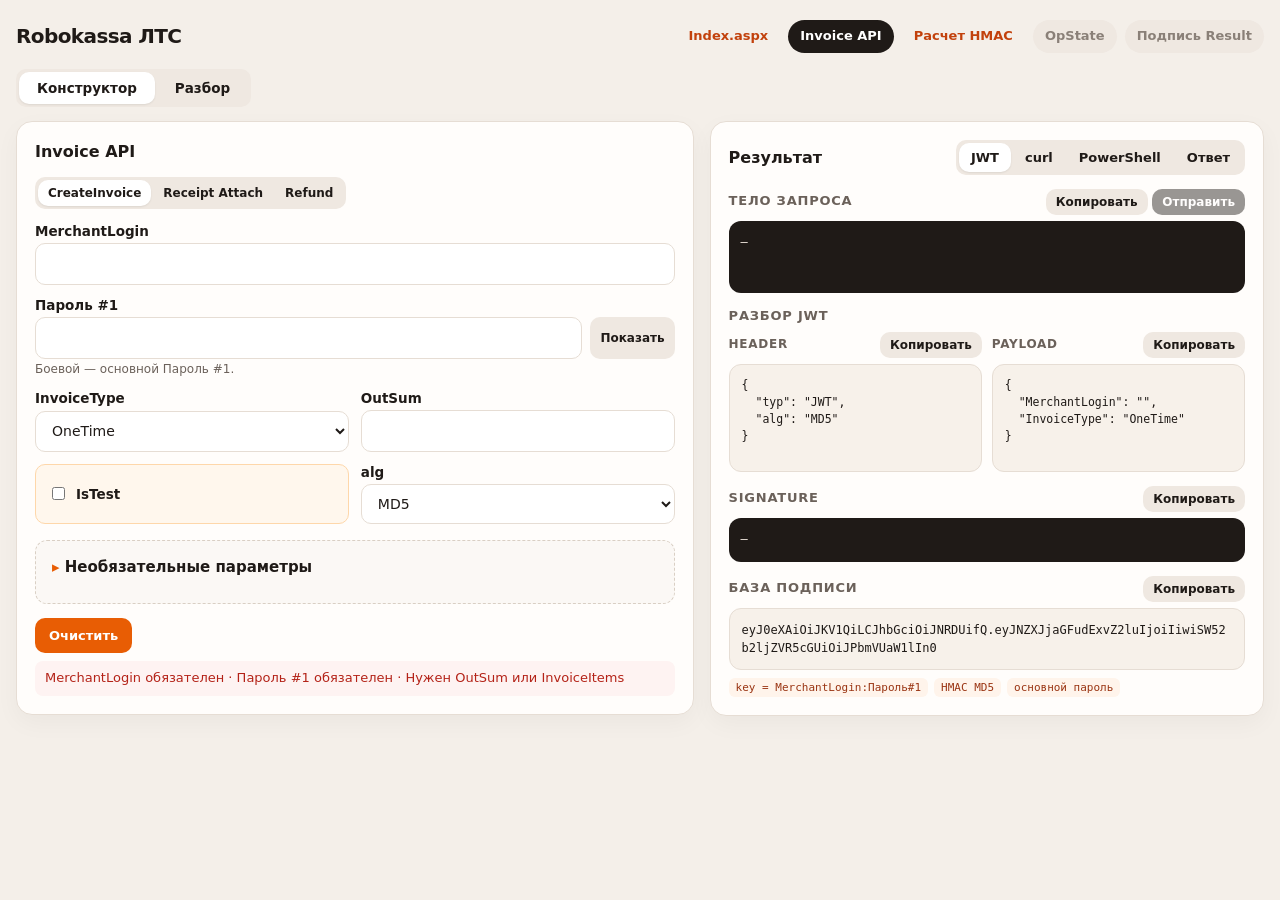
==== commit 87119026: "add hmac" ====
--- a/index.html
+++ b/index.html
@@ -4,15 +4,7 @@
   <meta charset="UTF-8" />
   <meta name="viewport" content="width=device-width, initial-scale=1" />
   <title>Robokassa ЛТС — Invoice API</title>
-  <!--
-    Invoice API (JWT): CreateInvoice + режим «Разбор».
-    Схема payload взята из https://docs.robokassa.ru/openapi/robokassa.yaml
-    (components.schemas.InvoiceCreatePayload), сверено 2026-09-21.
-    Receipt Attach (второй чек): docs.robokassa.ru/ru/second-receipt, сверено 2026-09-24.
-    Refund: docs.robokassa.ru/ru/refund-api + RefundPayload из yaml, сверено 2026-09-24.
-    Хеш-функции скопированы из index.html без изменений.
-    UI: скил robokassa-lts-ui. API/подписи: скил robokassa-api.
-  -->
+  
   <style>
     :root {
       --bg: #f4efe9;
@@ -207,11 +199,12 @@
 </head>
 <body>
   <div class="app">
-    <header class="app-head">
+     <header class="app-head">
       <div class="brand"><strong>Robokassa ЛТС</strong></div>
       <nav>
         <a href="./index.html">Index.aspx</a>
         <a class="active" href="./invoice.html">Invoice API</a>
+        <a href="./hmac%20+MD5.html">Расчет HMAC</a>
         <span class="soon">OpState</span>
         <span class="soon">Подпись Result</span>
       </nav>
